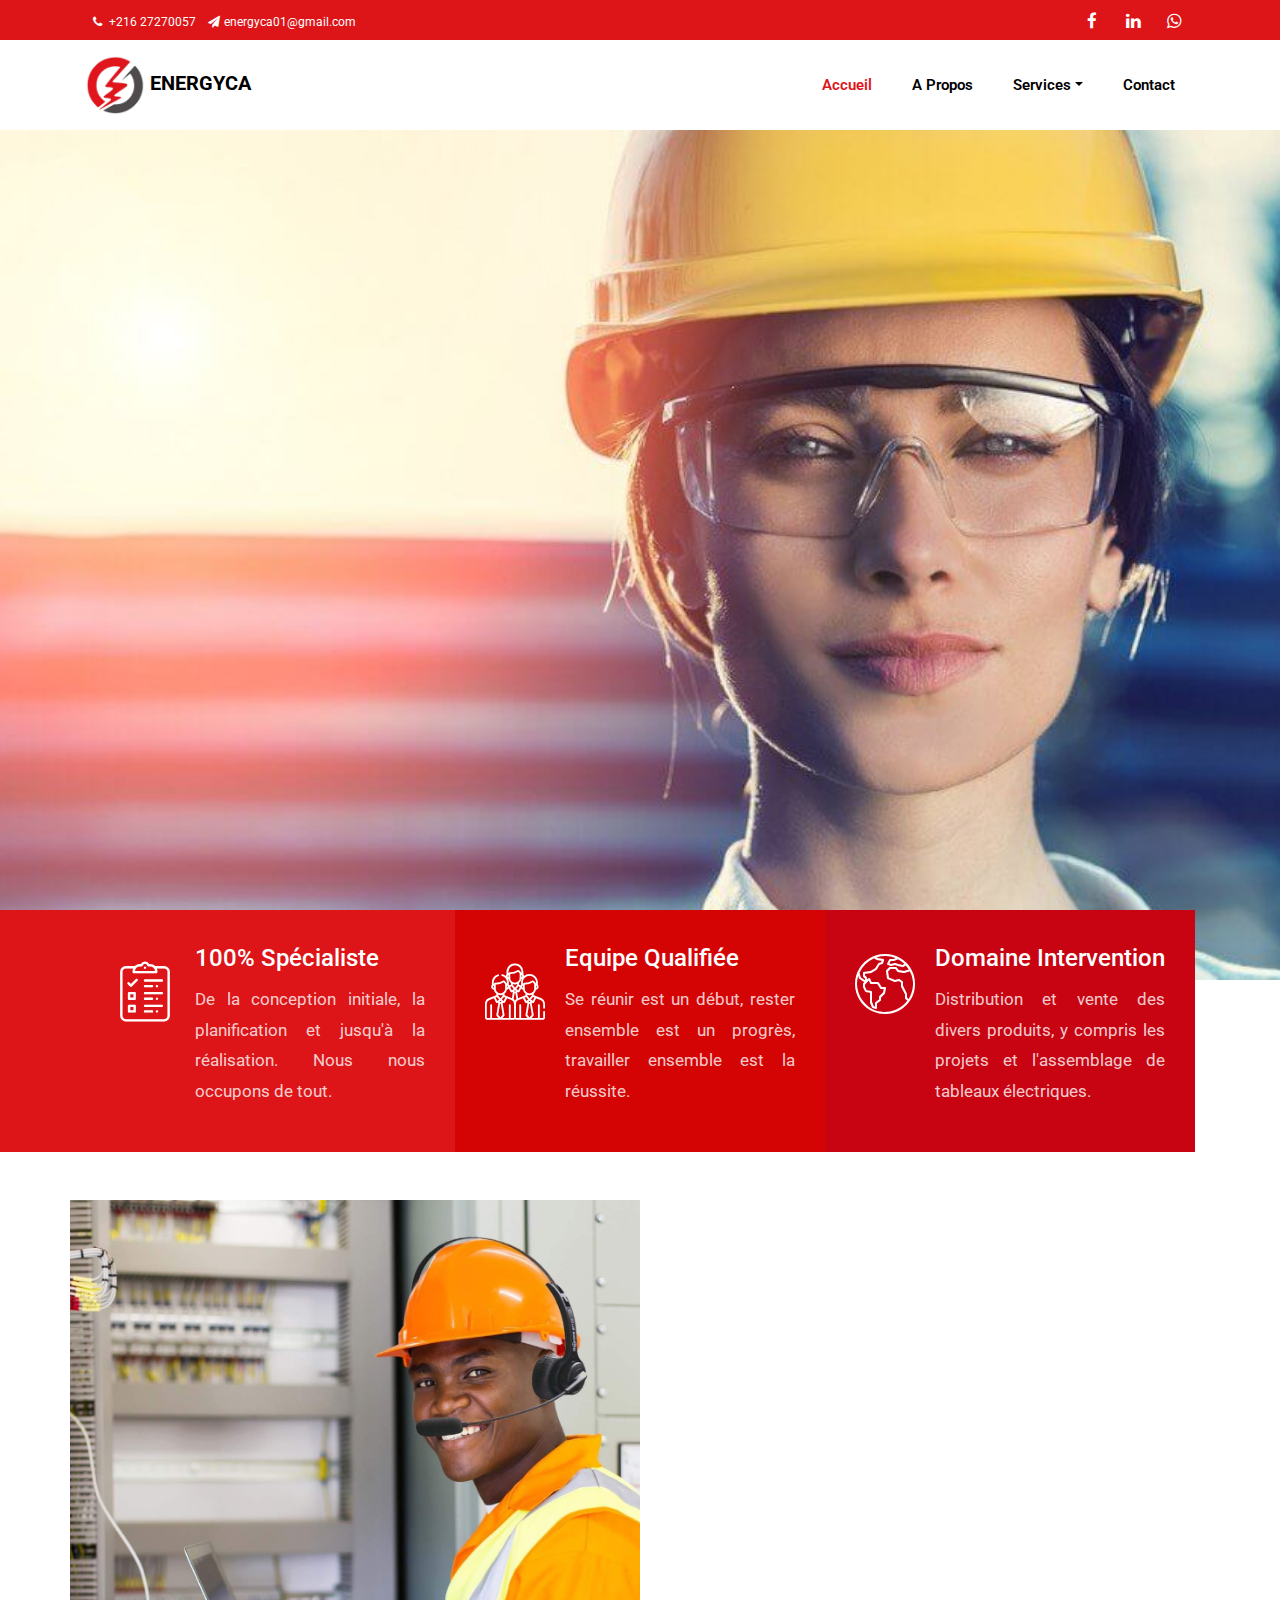
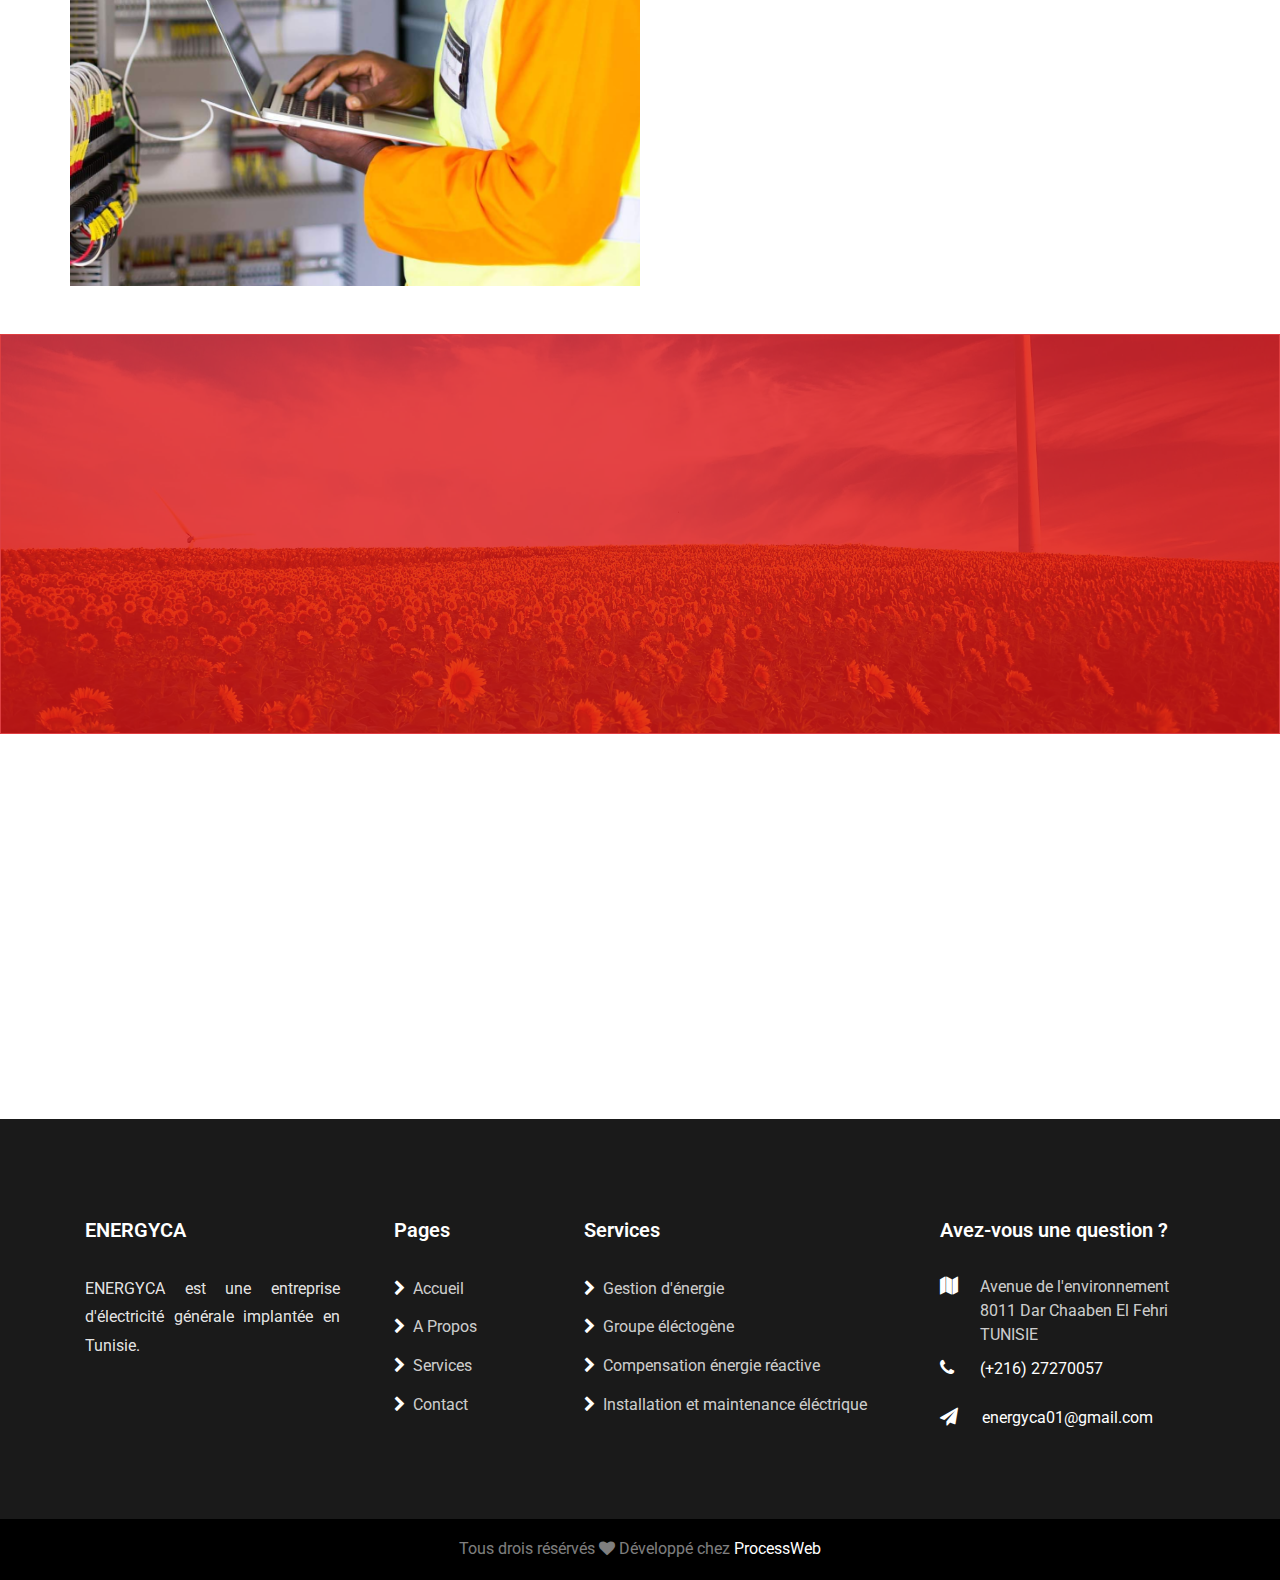
==== index.html @ c2e60fde "verssion finale 2" ====
<!DOCTYPE html>
<html lang="en">

<head>
    <title>Energyca</title>
    <meta charset="utf-8">
    <meta name="viewport" content="width=device-width, initial-scale=1, shrink-to-fit=no">

    <link href="https://fonts.googleapis.com/css?family=Roboto:300,400,500,700&display=swap" rel="stylesheet">

    <link rel="stylesheet" href="https://stackpath.bootstrapcdn.com/font-awesome/4.7.0/css/font-awesome.min.css">

    <link rel="stylesheet" href="css/animate.css">

    <link rel="stylesheet" href="css/owl.carousel.min.css">
    <link rel="stylesheet" href="css/owl.theme.default.min.css">
    <link rel="stylesheet" href="css/magnific-popup.css">
    <link rel="icon" href="images/logo-icon.ico" type="image">
    <link rel="stylesheet" href="css/flaticon.css">
    <link rel="stylesheet" href="fonts/flaticon/font2/flaticon.css">
    <link rel="stylesheet" href="css/style.css">
</head>

<body>

    <div class="wrap">
        <div class="container">
            <div class="row">
                <div class="col-md-6 d-flex align-items-center">
                    <p class="mb-0 phone pl-md-2">
                        <a href="tel:0021627270057" class="mr-2"><span class="fa fa-phone mr-1"></span> +216 27270057</a>
                        <a href="mailto:energyca01@gmail.com"><span class="fa fa-paper-plane mr-1"></span>energyca01@gmail.com</a>
                    </p>
                </div>
                <div class="col-md-6 d-flex justify-content-md-end">
                    <div class="social-media">
                        <p class="mb-0 d-flex">
                            <a href="#" class="d-flex align-items-center justify-content-center"><span class="fa fa-facebook"><i class="sr-only">Facebook</i></span></a>
                            <a href="#" class="d-flex align-items-center justify-content-center"><span class="fa fa-linkedin"><i class="sr-only">LinkedIn</i></span></a>
                            <a href="https://wa.me/0021627270057" class="d-flex align-items-center justify-content-center"><span class="fa fa-whatsapp"><i class="sr-only">WhatsApp</i></span></a>
                        </p>
                    </div>
                </div>
            </div>
        </div>
    </div>

    <nav class="navbar navbar-expand-lg ftco-navbar-light" id="ftco-navbar">
        <div class="container">
            <a class="navbar-brand" href="index.html"> <img loading="lazy" src="images/logo.png" width="60px" height="60px" alt="logo-energyca"> ENERGYCA</a>
            <button class="navbar-toggler" type="button" data-toggle="collapse" data-target="#ftco-nav" aria-controls="ftco-nav" aria-expanded="false" aria-label="Toggle navigation">
	        <span class="oi oi-menu"></span> Menu
	      </button>

            <div class="collapse navbar-collapse" id="ftco-nav">
                <ul class="navbar-nav ml-auto">
                    <li class="nav-item active"><a href="index.html" class="nav-link">Accueil </a></li>
                    <li class="nav-item"><a href="about.html" class="nav-link">A Propos</a></li>
                    <li class="nav-item dropdown">
                        <a class="nav-link dropdown-toggle" id="navbarDropdown" role="button" data-toggle="dropdown" aria-haspopup="true" aria-expanded="false">
                            Services</a>
                        <ul class="dropdown-menu" aria-labelledby="navbarDropdown">
                            <li class="dropdown-item"> <a class="nav-link" href="gestion-energie.html">  Gestion d'énergie</a></li>
                            <li class="dropdown-item"> <a class="nav-link" href="group-electro.html">  Groupe éléctogène</a></li>
                            <li class="dropdown-item"> <a class="nav-link" href="compensation-energie.html">  Compensation énergie réactive</a></li>
                            <li class="dropdown-item"> <a class="nav-link" href="installation-maintenance.html">  Installation et maintenance éléctrique</a></li>
                        </ul>
                    </li>
                    <li class="nav-item"><a href="contact.html" class="nav-link">Contact</a></li>
                </ul>
            </div>
        </div>
    </nav>
    <!-- END nav -->

    <div class="hero-wrap" style="background-image: url('images/bg_1.jpg');" data-stellar-background-ratio="0.5">
        <div class="overlay"></div>
        <div class="container">
            <div class="row no-gutters slider-text align-items-center">
                <div class="col-md-6 ftco-animate d-flex align-items-end">
                    <div class="text w-100">
                        <h1 class="mb-4 text-dark">ENERGYCA</h1>
                        <p class="mb-4">Votre entreprise d'électricité générale en TUNISIE !</p>
                        <p><a href="contact.html" class="btn btn-primary py-3 px-4">Contactez-nous</a></p>
                    </div>
                </div>
            </div>
        </div>
    </div>

    <section class="ftco-intro">
        <div class="container">
            <div class="row no-gutters">
                <div class="col-md-4 d-flex">
                    <div class="intro aside-stretch d-lg-flex w-100">
                        <div class="icon">
                            <span class="flaticon-checklist"></span>
                        </div>
                        <div class="text">
                            <h2>100% Spécialiste</h2>
                            <p class="text-justify">De la conception initiale, la planification et jusqu'à la réalisation. Nous nous occupons de tout.</p>
                        </div>
                    </div>
                </div>
                <div class="col-md-4 d-flex">
                    <div class="intro color-1 d-lg-flex w-100">
                        <div class="icon">
                            <span class="flaticon-employee"></span>
                        </div>
                        <div class="text">
                            <h2>Equipe Qualifiée</h2>
                            <p class="text-justify">Se réunir est un début, rester ensemble est un progrès, travailler ensemble est la réussite.</p>
                        </div>
                    </div>
                </div>
                <div class="col-md-4 d-flex">
                    <div class="intro color-2 d-lg-flex w-100">
                        <div class="icon">
                            <span class="flaticon-worldwide"></span>
                        </div>
                        <div class="text">
                            <h2>Domaine Intervention</h2>
                            <p class="text-justify">Distribution et vente des divers produits, y compris les projets et l'assemblage de tableaux électriques.</p>
                        </div>
                    </div>
                </div>
            </div>
        </div>
    </section>


    <section class="ftco-section ftco-no-pb ftco-no-pt mt-5 mb-5">
        <div class="container">
            <div class="row">
                <div class="col-md-6 img img-3 d-flex justify-content-center align-items-center" style="background-image: url(images/about-1.jpg);">
                </div>
                <div class="col-md-6 wrap-about px-md-5 ftco-animate py-5 bg-light">
                    <div class="heading-section">
                        <span class="subheading">Bienvenue chez ENERGYCA</span>
                        <h2 class="mb-4 text-justify">Votre spécialiste en électricité générale</h2>

                        <p class="text-justify">Créée en juin 2019 par ZIED BENALI, ENERGYCA est une entreprise d'électricité générale implantée en Tunisie.</p>
                        <p class="text-justify">Intervenant dans les départements de la Somme et de l'Oise, la société se spécialise entre autres dans la rénovation des installations électriques et dans les installations dans le domaine de la compensation de l’énergie réactive,
                            et dans l’installation de système de gestion d’énergie et groupe électrogène.</p>
                        <p class="text-justify">L'entreprise met un point d'honneur à faire preuve de polyvalence et d'expertise en toute situation. Qu'importent les besoins, les attentes et les contraintes, ENERGYCA vous apportera une réponse technique concrète et certifiée.</p>

                    </div>

                </div>
            </div>
        </div>
    </section>

    <section class="ftco-section testimony-section" id="services">
        <div class="img img-bg border" style="background-image: url(images/bg_4.jpg);"></div>
        <div class="overlay"></div>
        <div class="container">
            <div class="row justify-content-center mb-5">
                <div class="col-md-7 text-center heading-section heading-section-white ftco-animate">
                    <span class="subheading">Services</span>
                    <h2 class="mb-3">Fourniture Matériel Electrique</h2>
                </div>
            </div>
            <div class="row ftco-animate">
                <div class="col-md-12">
                    <div class="carousel-testimony owl-carousel ftco-owl">
                        <div class="item">
                            <div class="testimony-wrap py-4">
                                <div class="icon d-flex align-items-center justify-content-center"><span class="fa fa-quote-left"></div>
                  <div class="text">
                    <p class="mb-4 text-justify">Des logiciels de supervision, des composants de communication, ainsi que des équipements de mesure sont installés pour mesurer divers paramètres. Des rapport sur la performance énergétique sont offerts.</p>
                    <div class="d-flex align-items-center">
                    	<div class="user-img" style="background-image: url(images/person_1.jpg)"></div>
                    	<div class="pl-3">
		                    <a class="name" href="gestion-energie.html">Gestion d'énergie</a><br>
							<span class="position">Analyse et contrôle à distance</span>
                                </div>
                            </div>
                        </div>
                    </div>
                </div>
                <div class="item">
                    <div class="testimony-wrap py-4">
                        <div class="icon d-flex align-items-center justify-content-center"><span class="fa fa-quote-left"></div>
                  <div class="text">
                    <p class="mb-4 text-justify">Nous permettons d’améliorer grandement nos performances de production. C’est ainsi que nous offrons des groupes électrogènes performants et sûrs à prix compétitifs avec un démarrage automatique lors du besion.</p>
                    <div class="d-flex align-items-center">
                    	<div class="user-img" style="background-image: url(images/person_2.jpg)"></div>
                    	<div class="pl-3">
		                    <a class="name" href="group-electro.html">Groupe éléctogène</a><br>
                            							<span class="position">Sécurisez-vous</span>
                        </div>
                    </div>
                </div>
            </div>
        </div>
        <div class="item">
            <div class="testimony-wrap py-4">
                <div class="icon d-flex align-items-center justify-content-center"><span class="fa fa-quote-left"></div>
                  <div class="text">
                    <p class="mb-4 text-justify">ENERGYCA vous garantir une réduction de la puissance souscrite, les pertes Joule ainsi que l'amélioration de votre courbe cos (phi). Votre retour sur investissement est optimale.</p>
                    <div class="d-flex align-items-center">
                    	<div class="user-img" style="background-image: url(images/person_3.jpg)"></div>
                    	<div class="pl-3 pb-2">
		                    <a class="name" href="compensation-energie.html">Compensation énergie réactive</a><br>
		                    <span class="position">Qualité et prix sont garantie</span>
                </div>
            </div>
        </div>
        </div>
        </div>
        <div class="item">
            <div class="testimony-wrap py-4">
                <div class="icon d-flex align-items-center justify-content-center"><span class="fa fa-quote-left"></div>
                  <div class="text">
                    <p class="mb-4 text-justify">ENERGYCA réalise l'installation de votre dispositif d'éclairage intérieur et extérieur pour l'industrie et le tertiaire. Nous assurons l'installation de tous types des réseaux électriques.</p>
                    <div class="d-flex align-items-center">
                    	<div class="user-img" style="background-image: url(images/person_4.jpg)"></div>
                    	<div class="pl-3 pb-2">
		                    <a class="name" href="installation-maintenance.html">Installation et maintenance éléctrique</a><br>
		                    <span class="position">Temps réponse rapide et fiable</span>
                </div>
            </div>
        </div>
        </div>
        </div>
        </div>

        </div>
        </div>
        </div>
    </section>

    <!-- <section class="ftco-section testimony-section">
        <div class="img img-bg border" style="background-image: url(images/bg_4.jpg);"></div>
        <div class="overlay"></div>
        <div class="container">
            <div class="row justify-content-center mb-5">
                <div class="col-md-7 text-center heading-section heading-section-white ftco-animate">
                    <span class="subheading">Testimonial</span>
                    <h2 class="mb-3">Happy Clients</h2>
                </div>
            </div>
            <div class="row ftco-animate">
                <div class="col-md-12">
                    <div class="carousel-testimony owl-carousel ftco-owl">
                        <div class="item">
                            <div class="testimony-wrap py-4">
                                <div class="icon d-flex align-items-center justify-content-center"><span class="fa fa-quote-left"></div>
                  <div class="text">
                    <p class="mb-4">Far far away, behind the word mountains, far from the countries Vokalia and Consonantia, there live the blind texts.</p>
                    <div class="d-flex align-items-center">
                    	<div class="user-img" style="background-image: url(images/person_1.jpg)"></div>
                    	<div class="pl-3">
		                    <p class="name">Roger Scott</p>
		                    <span class="position">Marketing Manager</span>
                                </div>
                            </div>
                        </div>
                    </div>
                </div>
                <div class="item">
                    <div class="testimony-wrap py-4">
                        <div class="icon d-flex align-items-center justify-content-center"><span class="fa fa-quote-left"></div>
                  <div class="text">
                    <p class="mb-4">Far far away, behind the word mountains, far from the countries Vokalia and Consonantia, there live the blind texts.</p>
                    <div class="d-flex align-items-center">
                    	<div class="user-img" style="background-image: url(images/person_2.jpg)"></div>
                    	<div class="pl-3">
		                    <p class="name">Roger Scott</p>
		                    <span class="position">Marketing Manager</span>
                        </div>
                    </div>
                </div>
            </div>
        </div>
        <div class="item">
            <div class="testimony-wrap py-4">
                <div class="icon d-flex align-items-center justify-content-center"><span class="fa fa-quote-left"></div>
                  <div class="text">
                    <p class="mb-4">Far far away, behind the word mountains, far from the countries Vokalia and Consonantia, there live the blind texts.</p>
                    <div class="d-flex align-items-center">
                    	<div class="user-img" style="background-image: url(images/person_3.jpg)"></div>
                    	<div class="pl-3">
		                    <p class="name">Roger Scott</p>
		                    <span class="position">Marketing Manager</span>
                </div>
            </div>
        </div>
        </div>
        </div>
        <div class="item">
            <div class="testimony-wrap py-4">
                <div class="icon d-flex align-items-center justify-content-center"><span class="fa fa-quote-left"></div>
                  <div class="text">
                    <p class="mb-4">Far far away, behind the word mountains, far from the countries Vokalia and Consonantia, there live the blind texts.</p>
                    <div class="d-flex align-items-center">
                    	<div class="user-img" style="background-image: url(images/person_1.jpg)"></div>
                    	<div class="pl-3">
		                    <p class="name">Roger Scott</p>
		                    <span class="position">Marketing Manager</span>
                </div>
            </div>
        </div>
        </div>
        </div>
        <div class="item">
            <div class="testimony-wrap py-4">
                <div class="icon d-flex align-items-center justify-content-center"><span class="fa fa-quote-left"></div>
                  <div class="text">
                    <p class="mb-4">Far far away, behind the word mountains, far from the countries Vokalia and Consonantia, there live the blind texts.</p>
                    <div class="d-flex align-items-center">
                    	<div class="user-img" style="background-image: url(images/person_2.jpg)"></div>
                    	<div class="pl-3">
		                    <p class="name">Roger Scott</p>
		                    <span class="position">Marketing Manager</span>
                </div>
            </div>
        </div>
        </div>
        </div>
        </div>
        </div>
        </div>
        </div>
    </section>


    <section class="ftco-section bg-light">
        <div class="container">
            <div class="row justify-content-center pb-5 mb-3">
                <div class="col-md-7 heading-section text-center ftco-animate">
                    <span class="subheading">Price &amp; Plans</span>
                    <h2>Affordable Packages</h2>
                </div>
            </div>
            <div class="row">
                <div class="col-md-4 ftco-animate d-flex">
                    <div class="block-7 w-100">
                        <div class="text-center">
                            <span class="price"><sup>$</sup> <span class="number">49</span> <sub>/mo</sub></span>
                            <span class="excerpt d-block">For Adults</span>
                            <ul class="pricing-text mb-5">
                                <li><span class="fa fa-check mr-2"></span>Individual Counseling</li>
                                <li><span class="fa fa-check mr-2"></span>Couples Therapy</li>
                                <li><span class="fa fa-check mr-2"></span>Family Therapy</li>
                            </ul>

                            <a href="#" class="btn btn-primary d-block px-2 py-3">Get Started</a>
                        </div>
                    </div>
                </div>
                <div class="col-md-4 ftco-animate d-flex">
                    <div class="block-7 w-100">
                        <div class="text-center">
                            <span class="price"><sup>$</sup> <span class="number">79</span> <sub>/mo</sub></span>
                            <span class="excerpt d-block">For Children</span>
                            <ul class="pricing-text mb-5">
                                <li><span class="fa fa-check mr-2"></span>Counseling for Children</li>
                                <li><span class="fa fa-check mr-2"></span>Behavioral Management</li>
                                <li><span class="fa fa-check mr-2"></span>Educational Counseling</li>
                            </ul>

                            <a href="#" class="btn btn-primary d-block px-2 py-3">Get Started</a>
                        </div>
                    </div>
                </div>
                <div class="col-md-4 ftco-animate d-flex">
                    <div class="block-7 w-100">
                        <div class="text-center">
                            <span class="price"><sup>$</sup> <span class="number">109</span> <sub>/mo</sub></span>
                            <span class="excerpt d-block">For Business</span>
                            <ul class="pricing-text mb-5">
                                <li><span class="fa fa-check mr-2"></span>Consultancy Services</li>
                                <li><span class="fa fa-check mr-2"></span>Employee Counseling</li>
                                <li><span class="fa fa-check mr-2"></span>Psychological Assessment</li>
                            </ul>

                            <a href="#" class="btn btn-primary d-block px-2 py-3">Get Started</a>
                        </div>
                    </div>
                </div>
            </div>
        </div>
    </section>

    <section class="ftco-appointment ftco-section img" style="background-image: url(images/bg_2.jpg);">
        <div class="overlay"></div>
        <div class="container">
            <div class="row">
                <div class="col-md-6 half ftco-animate">
                    <h2 class="mb-4">Send a Message &amp; Get in touch!</h2>
                    <form action="#" class="appointment">
                        <div class="row">
                            <div class="col-md-6">
                                <div class="form-group">
                                    <input type="text" class="form-control" placeholder="Your Name">
                                </div>
                            </div>
                            <div class="col-md-6">
                                <div class="form-group">
                                    <input type="text" class="form-control" placeholder="Email">
                                </div>
                            </div>
                            <div class="col-md-12">
                                <div class="form-group">
                                    <div class="form-field">
                                        <div class="select-wrap">
                                            <div class="icon"><span class="fa fa-chevron-down"></span></div>
                                            <select name="" id="" class="form-control">
	                      	<option value="">Services</option>
	                        <option value="">Relation Problem</option>
	                        <option value="">Couple Counseling</option>
	                        <option value="">Depression Treatment</option>
	                        <option value="">Family Problem</option>
	                        <option value="">Personal Problem</option>
	                        <option value="">Business Problem</option>
	                      </select>
                                        </div>
                                    </div>
                                </div>
                            </div>
                            <div class="col-md-12">
                                <div class="form-group">
                                    <textarea name="" id="" cols="30" rows="7" class="form-control" placeholder="Message"></textarea>
                                </div>
                            </div>
                            <div class="col-md-12">
                                <div class="form-group">
                                    <input type="submit" value="Send message" class="btn btn-primary py-3 px-4">
                                </div>
                            </div>
                        </div>
                    </form>
                </div>
            </div>
        </div>
    </section>

    <section class="ftco-section">
        <div class="container">
            <div class="row justify-content-center mb-5">
                <div class="col-md-7 heading-section text-center ftco-animate">
                    <span class="subheading">Blog</span>
                    <h2>Recent Blog</h2>
                </div>
            </div>
            <div class="row d-flex">
                <div class="col-md-4 d-flex ftco-animate">
                    <div class="blog-entry justify-content-end">
                        <div class="text text-center">
                            <a href="blog-single.html" class="block-20 img" style="background-image: url('images/image_1.jpg');">
                            </a>
                            <div class="meta text-center mb-2 d-flex align-items-center justify-content-center">
                                <div>
                                    <span class="day">18</span>
                                    <span class="mos">April</span>
                                    <span class="yr">2020</span>
                                </div>
                            </div>
                            <h3 class="heading mb-3"><a href="#">Social Media Risks To Mental Health</a></h3>
                            <p>A small river named Duden flows by their place and supplies it with the necessary regelialia.</p>
                        </div>
                    </div>
                </div>
                <div class="col-md-4 d-flex ftco-animate">
                    <div class="blog-entry justify-content-end">
                        <div class="text text-center">
                            <a href="blog-single.html" class="block-20 img" style="background-image: url('images/image_2.jpg');">
                            </a>
                            <div class="meta text-center mb-2 d-flex align-items-center justify-content-center">
                                <div>
                                    <span class="day">18</span>
                                    <span class="mos">April</span>
                                    <span class="yr">2020</span>
                                </div>
                            </div>
                            <h3 class="heading mb-3"><a href="#">Social Media Risks To Mental Health</a></h3>
                            <p>A small river named Duden flows by their place and supplies it with the necessary regelialia.</p>
                        </div>
                    </div>
                </div>
                <div class="col-md-4 d-flex ftco-animate">
                    <div class="blog-entry justify-content-end">
                        <div class="text text-center">
                            <a href="blog-single.html" class="block-20 img" style="background-image: url('images/image_3.jpg');">
                            </a>
                            <div class="meta text-center mb-2 d-flex align-items-center justify-content-center">
                                <div>
                                    <span class="day">18</span>
                                    <span class="mos">April</span>
                                    <span class="yr">2020</span>
                                </div>
                            </div>
                            <h3 class="heading mb-3"><a href="#">Social Media Risks To Mental Health</a mb-3></h3>
								<p>A small river named Duden flows by their place and supplies it with the necessary regelialia.</p>              
							</div>
            </div>
          </div>
        </div>
      </div>
    </section>	 -->

    <footer class="ftco-footer">
        <div class="container">
            <div class="row mb-5">
                <div class="col-sm-12 col-md">
                    <div class="ftco-footer-widget mb-4">
                        <h2 class="ftco-heading-2 logo"><a href="#">ENERGYCA</a></h2>
                        <p class="text-justify">ENERGYCA est une entreprise d'électricité générale implantée en Tunisie.</p>
                        <ul class="ftco-footer-social list-unstyled mt-2">
                            <li class="ftco-animate"><a href="https://www.facebook.com/Energycatunisie/"><span class="fa fa-facebook"></span></a></li>
                            <li class="ftco-animate"><a href="#"><span class="fa fa-linkedin"></span></a></li>
                            <li class="ftco-animate"><a href="https://wa.me/0021627270057"><span class="fa fa-whatsapp"></span></a></li>
                        </ul>
                    </div>
                </div>
                <div class="col-sm-12 col-md-2">
                    <div class="ftco-footer-widget mb-4 ml-md-4">
                        <h2 class="ftco-heading-2">Pages</h2>
                        <ul class="list-unstyled">
                            <li><a href="#"><span class="fa fa-chevron-right mr-2"></span>Accueil </a></li>
                            <li><a href="about.html"><span class="fa fa-chevron-right mr-2"></span>A Propos</a></li>
                            <li><a href="#services"><span class="fa fa-chevron-right mr-2"></span>Services</a></li>
                            <li><a href="contact.html"><span class="fa fa-chevron-right mr-2"></span>Contact</a></li>
                        </ul>
                    </div>
                </div>
                <div class="col-sm-12 col-md-4">
                    <div class="ftco-footer-widget mb-4 ml-md-4">
                        <h2 class="ftco-heading-2">Services</h2>
                        <ul class="list-unstyled">
                            <li><a href="gestion-energie.html"><span class="fa fa-chevron-right mr-2"></span>Gestion d'énergie</a></li>
                            <li><a href="group-electro.html"><span class="fa fa-chevron-right mr-2"></span>Groupe éléctogène</a></li>
                            <li><a href="compensation-energie.html"><span class="fa fa-chevron-right mr-2"></span>Compensation énergie réactive</a></li>
                            <li><a href="installation-maintenance.html"><span class="fa fa-chevron-right mr-2"></span>Installation et maintenance éléctrique</a></li>
                        </ul>
                    </div>
                </div>

                <div class="col-sm-12 col-md">
                    <div class="ftco-footer-widget mb-4">
                        <h2 class="ftco-heading-2">Avez-vous une question ?</h2>
                        <div class="block-23 mb-3">
                            <ul>
                                <li><span class="icon fa fa-map marker"></span><span class="text">Avenue de l'environnement 8011 Dar Chaaben El Fehri TUNISIE</span></li>
                                <li><a href="tel:+21627270057"><span class="icon fa fa-phone"></span><span class="text">(+216) 27270057</span></a></li>
                                <li><a href="mailto:energyca01@gmail.com"><span class="icon fa fa-paper-plane pr-4"></span><span class="text">	energyca01@gmail.com</span></a></li>
                            </ul>
                        </div>
                    </div>
                </div>
            </div>
        </div>
        <div class="container-fluid px-0 py-3 bg-black">
            <div class="container">
                <div class="row">
                    <div class="col-md-12">

                        <p class="mb-0 text-center" style="color: rgba(255,255,255,.5);">

                            Tous drois résérvés <i class="fa fa-heart color-danger" aria-hidden="true"></i> Développé chez <a href="" target="_blank">ProcessWeb</a>

                        </p>
                    </div>
                </div>
            </div>
        </div>
    </footer>



    <!-- loader -->
    <div id="ftco-loader" class="show fullscreen"><svg class="circular" width="48px" height="48px"><circle class="path-bg" cx="24" cy="24" r="22" fill="none" stroke-width="4" stroke="#eeeeee"/><circle class="path" cx="24" cy="24" r="22" fill="none" stroke-width="4" stroke-miterlimit="10" stroke="#F96D00"/></svg></div>


    <script src="js/jquery.min.js"></script>
    <script src="js/jquery-migrate-3.0.1.min.js"></script>
    <script src="js/popper.min.js"></script>
    <script src="js/bootstrap.min.js"></script>
    <script src="js/jquery.easing.1.3.js"></script>
    <script src="js/jquery.waypoints.min.js"></script>
    <script src="js/jquery.stellar.min.js"></script>
    <script src="js/owl.carousel.min.js"></script>
    <script src="js/jquery.magnific-popup.min.js"></script>
    <script src="js/jquery.animateNumber.min.js"></script>
    <script src="js/scrollax.min.js"></script>

    <script src="js/main.js"></script>

</body>

</html>
---- css/flaticon.css ----
/*
  	Flaticon icon font: Flaticon
  	Creation date: 04/01/2019 13:45
  	*/
	
	@font-face {
	    font-family: "Flaticon";
	    src: url("../fonts/flaticon/font/Flaticon.eot");
	    src: url("../fonts/flaticon/font/Flaticon.eot?#iefix") format("embedded-opentype"), url("../fonts/flaticon/font/Flaticon.woff") format("woff"), url("../fonts/flaticon/font/Flaticon.ttf") format("truetype"), url("../fonts/flaticon/font/Flaticon.svg#Flaticon") format("svg");
	    font-weight: normal;
	    font-style: normal;
	}
	
	@media screen and (-webkit-min-device-pixel-ratio:0) {
	    @font-face {
	        font-family: "Flaticon";
	        src: url("../fonts/flaticon/font/Flaticon.svg#Flaticon") format("svg");
	    }
	}
	
	[class^="flaticon-"]:before,
	[class*=" flaticon-"]:before,
	[class^="flaticon-"]:after,
	[class*=" flaticon-"]:after {
	    font-family: Flaticon;
	    font-style: normal;
	    font-weight: normal;
	    font-variant: normal;
	    text-transform: none;
	    line-height: 1;
	    /* Better Font Rendering =========== */
	    -webkit-font-smoothing: antialiased;
	    -moz-osx-font-smoothing: grayscale;
	}
	
	.flaticon-calendar:before {
	    content: "\f100";
	}
	
	.flaticon-qa:before {
	    content: "\f101";
	}
	
	.flaticon-survey:before {
	    content: "\f102";
	}
	
	.flaticon-checklist:before {
	    content: "\f103";
	}
	
	.flaticon-umbrella:before {
	    content: "\f104";
	}
	
	.flaticon-employee:before {
	    content: "\f105";
	}
---- fonts/flaticon/font2/flaticon.css ----
@font-face {
    font-family: "flaticon";
    src: url("./flaticon.ttf?8af5daeaf8f6503284b2efebb84f1bb7") format("truetype"),
url("./flaticon.woff?8af5daeaf8f6503284b2efebb84f1bb7") format("woff"),
url("./flaticon.woff2?8af5daeaf8f6503284b2efebb84f1bb7") format("woff2"),
url("./flaticon.eot?8af5daeaf8f6503284b2efebb84f1bb7#iefix") format("embedded-opentype"),
url("./flaticon.svg?8af5daeaf8f6503284b2efebb84f1bb7#flaticon") format("svg");
}

i[class^="flaticon-"]:before, i[class*=" flaticon-"]:before {
    font-family: flaticon !important;
    font-style: normal;
    font-weight: normal !important;
    font-variant: normal;
    text-transform: none;
    line-height: 1;
    -webkit-font-smoothing: antialiased;
    -moz-osx-font-smoothing: grayscale;
}

.flaticon-worldwide:before {
    content: "\f101";
}
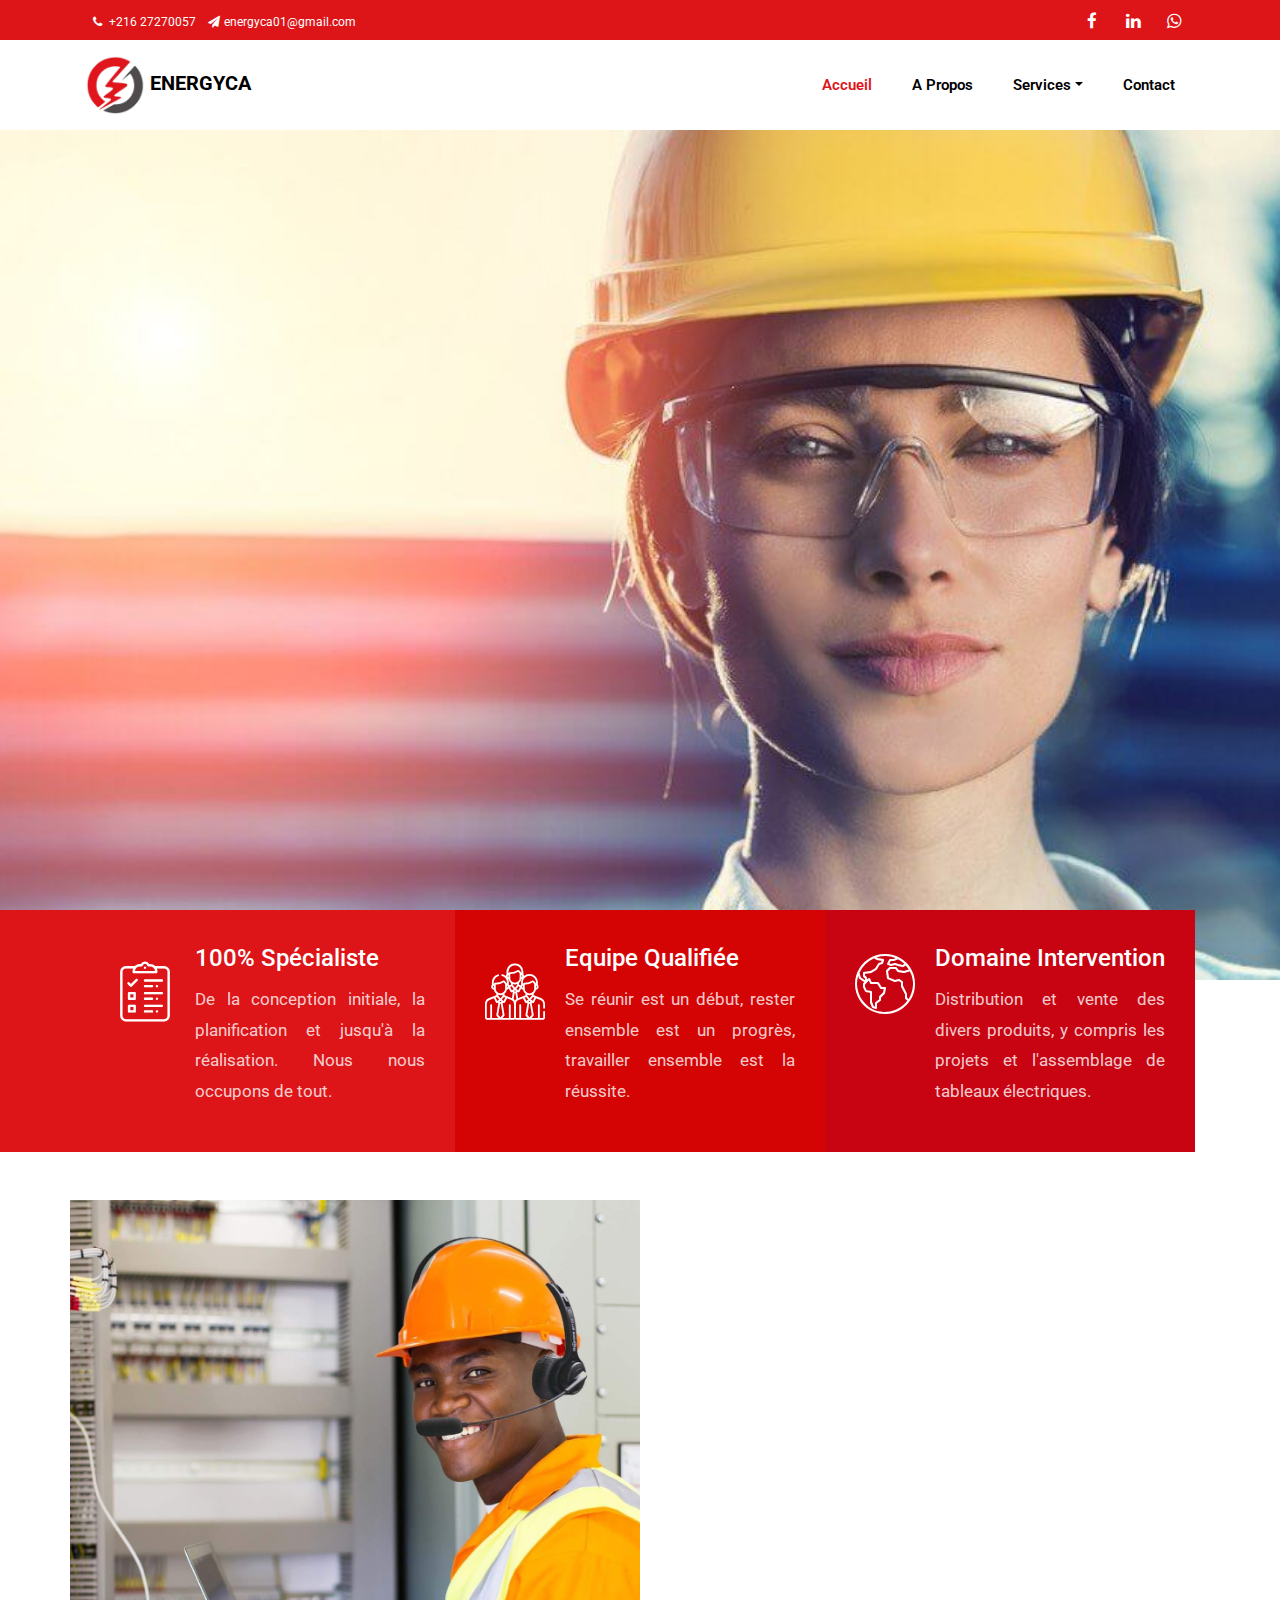
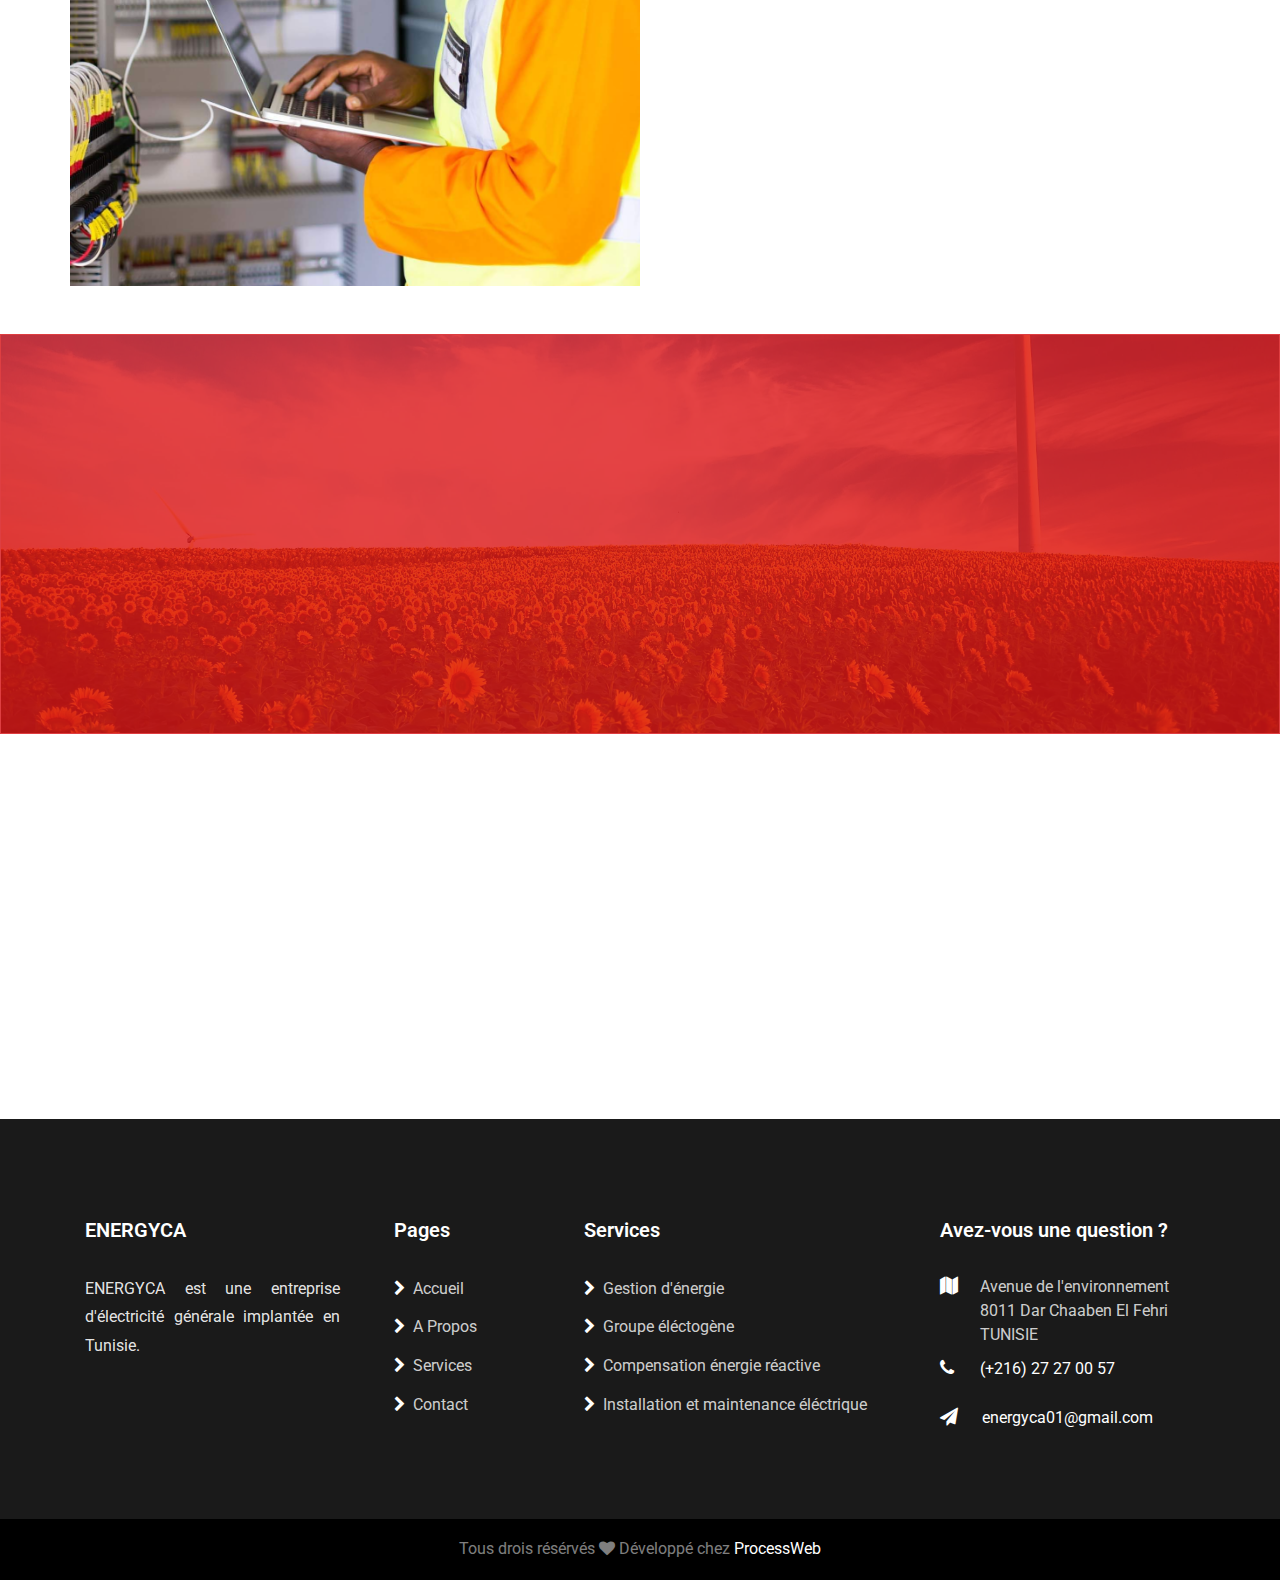
==== commit d54c8652: "vfc" ====
--- a/index.html
+++ b/index.html
@@ -28,16 +28,26 @@
             <div class="row">
                 <div class="col-md-6 d-flex align-items-center">
                     <p class="mb-0 phone pl-md-2">
-                        <a href="tel:0021627270057" class="mr-2"><span class="fa fa-phone mr-1"></span> +216 27270057</a>
-                        <a href="mailto:energyca01@gmail.com"><span class="fa fa-paper-plane mr-1"></span>energyca01@gmail.com</a>
+                        <a href="tel:0021627270057" class="mr-2"><span class="fa fa-phone mr-1"></span> +216
+                            27270057</a>
+                        <a href="mailto:energyca01@gmail.com"><span
+                                class="fa fa-paper-plane mr-1"></span>energyca01@gmail.com</a>
                     </p>
                 </div>
                 <div class="col-md-6 d-flex justify-content-md-end">
                     <div class="social-media">
                         <p class="mb-0 d-flex">
-                            <a href="#" class="d-flex align-items-center justify-content-center"><span class="fa fa-facebook"><i class="sr-only">Facebook</i></span></a>
-                            <a href="#" class="d-flex align-items-center justify-content-center"><span class="fa fa-linkedin"><i class="sr-only">LinkedIn</i></span></a>
-                            <a href="https://wa.me/0021627270057" class="d-flex align-items-center justify-content-center"><span class="fa fa-whatsapp"><i class="sr-only">WhatsApp</i></span></a>
+                            <a target="_blank" rel="noreferrer noopener" href="https://www.facebook.com/Energycatunisie/"
+                                class="d-flex align-items-center justify-content-center"><span class="fa fa-facebook"><i
+                                        class="sr-only">Facebook</i></span></a>
+
+                            <a target="_blank" rel="noreferrer noopener" href="https://www.linkedin.com/in/zied-benali-131a2469/"
+                                class="d-flex align-items-center justify-content-center"><span class="fa fa-linkedin"><i
+                                        class="sr-only">LinkedIn</i></span></a>
+
+                            <a target="_blank" rel="noreferrer noopener" href="https://wa.me/0021627270057"
+                                class="d-flex align-items-center justify-content-center"><span class="fa fa-whatsapp"><i
+                                        class="sr-only">WhatsApp</i></span></a>
                         </p>
                     </div>
                 </div>
@@ -47,26 +57,33 @@
 
     <nav class="navbar navbar-expand-lg ftco-navbar-light" id="ftco-navbar">
         <div class="container">
-            <a class="navbar-brand" href="index.html"> <img loading="lazy" src="images/logo.png" width="60px" height="60px" alt="logo-energyca"> ENERGYCA</a>
-            <button class="navbar-toggler" type="button" data-toggle="collapse" data-target="#ftco-nav" aria-controls="ftco-nav" aria-expanded="false" aria-label="Toggle navigation">
-	        <span class="oi oi-menu"></span> Menu
-	      </button>
+            <a class="navbar-brand" href="index"> <img loading="lazy" src="images/logo.png" width="60px" height="60px"
+                    alt="logo-energyca"> ENERGYCA</a>
+            <button class="navbar-toggler" type="button" data-toggle="collapse" data-target="#ftco-nav"
+                aria-controls="ftco-nav" aria-expanded="false" aria-label="Toggle navigation">
+                <span class="oi oi-menu"></span> Menu
+            </button>
 
             <div class="collapse navbar-collapse" id="ftco-nav">
                 <ul class="navbar-nav ml-auto">
-                    <li class="nav-item active"><a href="index.html" class="nav-link">Accueil </a></li>
-                    <li class="nav-item"><a href="about.html" class="nav-link">A Propos</a></li>
+                    <li class="nav-item active"><a href="index" class="nav-link">Accueil </a></li>
+                    <li class="nav-item"><a href="about" class="nav-link">A Propos</a></li>
                     <li class="nav-item dropdown">
-                        <a class="nav-link dropdown-toggle" id="navbarDropdown" role="button" data-toggle="dropdown" aria-haspopup="true" aria-expanded="false">
+                        <a class="nav-link dropdown-toggle" id="navbarDropdown" role="button" data-toggle="dropdown"
+                            aria-haspopup="true" aria-expanded="false">
                             Services</a>
                         <ul class="dropdown-menu" aria-labelledby="navbarDropdown">
-                            <li class="dropdown-item"> <a class="nav-link" href="gestion-energie.html">  Gestion d'énergie</a></li>
-                            <li class="dropdown-item"> <a class="nav-link" href="group-electro.html">  Groupe éléctogène</a></li>
-                            <li class="dropdown-item"> <a class="nav-link" href="compensation-energie.html">  Compensation énergie réactive</a></li>
-                            <li class="dropdown-item"> <a class="nav-link" href="installation-maintenance.html">  Installation et maintenance éléctrique</a></li>
+                            <li class="dropdown-item"> <a class="nav-link" href="gestion-energie"> Gestion d'énergie</a>
+                            </li>
+                            <li class="dropdown-item"> <a class="nav-link" href="group-electro"> Groupe éléctogène</a>
+                            </li>
+                            <li class="dropdown-item"> <a class="nav-link" href="compensation-energie"> Compensation
+                                    énergie réactive</a></li>
+                            <li class="dropdown-item"> <a class="nav-link" href="installation-maintenance"> Installation
+                                    et maintenance éléctrique</a></li>
                         </ul>
                     </li>
-                    <li class="nav-item"><a href="contact.html" class="nav-link">Contact</a></li>
+                    <li class="nav-item"><a href="contact" class="nav-link">Contact</a></li>
                 </ul>
             </div>
         </div>
@@ -81,7 +98,7 @@
                     <div class="text w-100">
                         <h1 class="mb-4 text-dark">ENERGYCA</h1>
                         <p class="mb-4">Votre entreprise d'électricité générale en TUNISIE !</p>
-                        <p><a href="contact.html" class="btn btn-primary py-3 px-4">Contactez-nous</a></p>
+                        <p><a href="contact" class="btn btn-primary py-3 px-4">Contactez-nous</a></p>
                     </div>
                 </div>
             </div>
@@ -98,7 +115,8 @@
                         </div>
                         <div class="text">
                             <h2>100% Spécialiste</h2>
-                            <p class="text-justify">De la conception initiale, la planification et jusqu'à la réalisation. Nous nous occupons de tout.</p>
+                            <p class="text-justify">De la conception initiale, la planification et jusqu'à la
+                                réalisation. Nous nous occupons de tout.</p>
                         </div>
                     </div>
                 </div>
@@ -109,7 +127,8 @@
                         </div>
                         <div class="text">
                             <h2>Equipe Qualifiée</h2>
-                            <p class="text-justify">Se réunir est un début, rester ensemble est un progrès, travailler ensemble est la réussite.</p>
+                            <p class="text-justify">Se réunir est un début, rester ensemble est un progrès, travailler
+                                ensemble est la réussite.</p>
                         </div>
                     </div>
                 </div>
@@ -120,7 +139,8 @@
                         </div>
                         <div class="text">
                             <h2>Domaine Intervention</h2>
-                            <p class="text-justify">Distribution et vente des divers produits, y compris les projets et l'assemblage de tableaux électriques.</p>
+                            <p class="text-justify">Distribution et vente des divers produits, y compris les projets et
+                                l'assemblage de tableaux électriques.</p>
                         </div>
                     </div>
                 </div>
@@ -132,17 +152,23 @@
     <section class="ftco-section ftco-no-pb ftco-no-pt mt-5 mb-5">
         <div class="container">
             <div class="row">
-                <div class="col-md-6 img img-3 d-flex justify-content-center align-items-center" style="background-image: url(images/about-1.jpg);">
+                <div class="col-md-6 img img-3 d-flex justify-content-center align-items-center"
+                    style="background-image: url(images/about-1.jpg);">
                 </div>
                 <div class="col-md-6 wrap-about px-md-5 ftco-animate py-5 bg-light">
                     <div class="heading-section">
                         <span class="subheading">Bienvenue chez ENERGYCA</span>
                         <h2 class="mb-4 text-justify">Votre spécialiste en électricité générale</h2>
 
-                        <p class="text-justify">Créée en juin 2019 par ZIED BENALI, ENERGYCA est une entreprise d'électricité générale implantée en Tunisie.</p>
-                        <p class="text-justify">Intervenant dans les départements de la Somme et de l'Oise, la société se spécialise entre autres dans la rénovation des installations électriques et dans les installations dans le domaine de la compensation de l’énergie réactive,
+                        <p class="text-justify">Créée en juin 2019 par ZIED BENALI, ENERGYCA est une entreprise
+                            d'électricité générale implantée en Tunisie.</p>
+                        <p class="text-justify">Intervenant dans les départements de la Somme et de l'Oise, la société
+                            se spécialise entre autres dans la rénovation des installations électriques et dans les
+                            installations dans le domaine de la compensation de l’énergie réactive,
                             et dans l’installation de système de gestion d’énergie et groupe électrogène.</p>
-                        <p class="text-justify">L'entreprise met un point d'honneur à faire preuve de polyvalence et d'expertise en toute situation. Qu'importent les besoins, les attentes et les contraintes, ENERGYCA vous apportera une réponse technique concrète et certifiée.</p>
+                        <p class="text-justify">L'entreprise met un point d'honneur à faire preuve de polyvalence et
+                            d'expertise en toute situation. Qu'importent les besoins, les attentes et les contraintes,
+                            ENERGYCA vous apportera une réponse technique concrète et certifiée.</p>
 
                     </div>
 
@@ -166,340 +192,86 @@
                     <div class="carousel-testimony owl-carousel ftco-owl">
                         <div class="item">
                             <div class="testimony-wrap py-4">
-                                <div class="icon d-flex align-items-center justify-content-center"><span class="fa fa-quote-left"></div>
-                  <div class="text">
-                    <p class="mb-4 text-justify">Des logiciels de supervision, des composants de communication, ainsi que des équipements de mesure sont installés pour mesurer divers paramètres. Des rapport sur la performance énergétique sont offerts.</p>
-                    <div class="d-flex align-items-center">
-                    	<div class="user-img" style="background-image: url(images/person_1.jpg)"></div>
-                    	<div class="pl-3">
-		                    <a class="name" href="gestion-energie.html">Gestion d'énergie</a><br>
-							<span class="position">Analyse et contrôle à distance</span>
-                                </div>
-                            </div>
-                        </div>
-                    </div>
-                </div>
-                <div class="item">
-                    <div class="testimony-wrap py-4">
-                        <div class="icon d-flex align-items-center justify-content-center"><span class="fa fa-quote-left"></div>
-                  <div class="text">
-                    <p class="mb-4 text-justify">Nous permettons d’améliorer grandement nos performances de production. C’est ainsi que nous offrons des groupes électrogènes performants et sûrs à prix compétitifs avec un démarrage automatique lors du besion.</p>
-                    <div class="d-flex align-items-center">
-                    	<div class="user-img" style="background-image: url(images/person_2.jpg)"></div>
-                    	<div class="pl-3">
-		                    <a class="name" href="group-electro.html">Groupe éléctogène</a><br>
-                            							<span class="position">Sécurisez-vous</span>
-                        </div>
-                    </div>
-                </div>
-            </div>
-        </div>
-        <div class="item">
-            <div class="testimony-wrap py-4">
-                <div class="icon d-flex align-items-center justify-content-center"><span class="fa fa-quote-left"></div>
-                  <div class="text">
-                    <p class="mb-4 text-justify">ENERGYCA vous garantir une réduction de la puissance souscrite, les pertes Joule ainsi que l'amélioration de votre courbe cos (phi). Votre retour sur investissement est optimale.</p>
-                    <div class="d-flex align-items-center">
-                    	<div class="user-img" style="background-image: url(images/person_3.jpg)"></div>
-                    	<div class="pl-3 pb-2">
-		                    <a class="name" href="compensation-energie.html">Compensation énergie réactive</a><br>
-		                    <span class="position">Qualité et prix sont garantie</span>
-                </div>
-            </div>
-        </div>
-        </div>
-        </div>
-        <div class="item">
-            <div class="testimony-wrap py-4">
-                <div class="icon d-flex align-items-center justify-content-center"><span class="fa fa-quote-left"></div>
-                  <div class="text">
-                    <p class="mb-4 text-justify">ENERGYCA réalise l'installation de votre dispositif d'éclairage intérieur et extérieur pour l'industrie et le tertiaire. Nous assurons l'installation de tous types des réseaux électriques.</p>
-                    <div class="d-flex align-items-center">
-                    	<div class="user-img" style="background-image: url(images/person_4.jpg)"></div>
-                    	<div class="pl-3 pb-2">
-		                    <a class="name" href="installation-maintenance.html">Installation et maintenance éléctrique</a><br>
-		                    <span class="position">Temps réponse rapide et fiable</span>
-                </div>
-            </div>
-        </div>
-        </div>
-        </div>
-        </div>
-
-        </div>
-        </div>
-        </div>
-    </section>
-
-    <!-- <section class="ftco-section testimony-section">
-        <div class="img img-bg border" style="background-image: url(images/bg_4.jpg);"></div>
-        <div class="overlay"></div>
-        <div class="container">
-            <div class="row justify-content-center mb-5">
-                <div class="col-md-7 text-center heading-section heading-section-white ftco-animate">
-                    <span class="subheading">Testimonial</span>
-                    <h2 class="mb-3">Happy Clients</h2>
-                </div>
-            </div>
-            <div class="row ftco-animate">
-                <div class="col-md-12">
-                    <div class="carousel-testimony owl-carousel ftco-owl">
-                        <div class="item">
-                            <div class="testimony-wrap py-4">
-                                <div class="icon d-flex align-items-center justify-content-center"><span class="fa fa-quote-left"></div>
-                  <div class="text">
-                    <p class="mb-4">Far far away, behind the word mountains, far from the countries Vokalia and Consonantia, there live the blind texts.</p>
-                    <div class="d-flex align-items-center">
-                    	<div class="user-img" style="background-image: url(images/person_1.jpg)"></div>
-                    	<div class="pl-3">
-		                    <p class="name">Roger Scott</p>
-		                    <span class="position">Marketing Manager</span>
-                                </div>
-                            </div>
-                        </div>
-                    </div>
-                </div>
-                <div class="item">
-                    <div class="testimony-wrap py-4">
-                        <div class="icon d-flex align-items-center justify-content-center"><span class="fa fa-quote-left"></div>
-                  <div class="text">
-                    <p class="mb-4">Far far away, behind the word mountains, far from the countries Vokalia and Consonantia, there live the blind texts.</p>
-                    <div class="d-flex align-items-center">
-                    	<div class="user-img" style="background-image: url(images/person_2.jpg)"></div>
-                    	<div class="pl-3">
-		                    <p class="name">Roger Scott</p>
-		                    <span class="position">Marketing Manager</span>
-                        </div>
-                    </div>
-                </div>
-            </div>
-        </div>
-        <div class="item">
-            <div class="testimony-wrap py-4">
-                <div class="icon d-flex align-items-center justify-content-center"><span class="fa fa-quote-left"></div>
-                  <div class="text">
-                    <p class="mb-4">Far far away, behind the word mountains, far from the countries Vokalia and Consonantia, there live the blind texts.</p>
-                    <div class="d-flex align-items-center">
-                    	<div class="user-img" style="background-image: url(images/person_3.jpg)"></div>
-                    	<div class="pl-3">
-		                    <p class="name">Roger Scott</p>
-		                    <span class="position">Marketing Manager</span>
-                </div>
-            </div>
-        </div>
-        </div>
-        </div>
-        <div class="item">
-            <div class="testimony-wrap py-4">
-                <div class="icon d-flex align-items-center justify-content-center"><span class="fa fa-quote-left"></div>
-                  <div class="text">
-                    <p class="mb-4">Far far away, behind the word mountains, far from the countries Vokalia and Consonantia, there live the blind texts.</p>
-                    <div class="d-flex align-items-center">
-                    	<div class="user-img" style="background-image: url(images/person_1.jpg)"></div>
-                    	<div class="pl-3">
-		                    <p class="name">Roger Scott</p>
-		                    <span class="position">Marketing Manager</span>
-                </div>
-            </div>
-        </div>
-        </div>
-        </div>
-        <div class="item">
-            <div class="testimony-wrap py-4">
-                <div class="icon d-flex align-items-center justify-content-center"><span class="fa fa-quote-left"></div>
-                  <div class="text">
-                    <p class="mb-4">Far far away, behind the word mountains, far from the countries Vokalia and Consonantia, there live the blind texts.</p>
-                    <div class="d-flex align-items-center">
-                    	<div class="user-img" style="background-image: url(images/person_2.jpg)"></div>
-                    	<div class="pl-3">
-		                    <p class="name">Roger Scott</p>
-		                    <span class="position">Marketing Manager</span>
-                </div>
-            </div>
-        </div>
-        </div>
-        </div>
-        </div>
-        </div>
-        </div>
-        </div>
-    </section>
-
-
-    <section class="ftco-section bg-light">
-        <div class="container">
-            <div class="row justify-content-center pb-5 mb-3">
-                <div class="col-md-7 heading-section text-center ftco-animate">
-                    <span class="subheading">Price &amp; Plans</span>
-                    <h2>Affordable Packages</h2>
-                </div>
-            </div>
-            <div class="row">
-                <div class="col-md-4 ftco-animate d-flex">
-                    <div class="block-7 w-100">
-                        <div class="text-center">
-                            <span class="price"><sup>$</sup> <span class="number">49</span> <sub>/mo</sub></span>
-                            <span class="excerpt d-block">For Adults</span>
-                            <ul class="pricing-text mb-5">
-                                <li><span class="fa fa-check mr-2"></span>Individual Counseling</li>
-                                <li><span class="fa fa-check mr-2"></span>Couples Therapy</li>
-                                <li><span class="fa fa-check mr-2"></span>Family Therapy</li>
-                            </ul>
-
-                            <a href="#" class="btn btn-primary d-block px-2 py-3">Get Started</a>
-                        </div>
-                    </div>
-                </div>
-                <div class="col-md-4 ftco-animate d-flex">
-                    <div class="block-7 w-100">
-                        <div class="text-center">
-                            <span class="price"><sup>$</sup> <span class="number">79</span> <sub>/mo</sub></span>
-                            <span class="excerpt d-block">For Children</span>
-                            <ul class="pricing-text mb-5">
-                                <li><span class="fa fa-check mr-2"></span>Counseling for Children</li>
-                                <li><span class="fa fa-check mr-2"></span>Behavioral Management</li>
-                                <li><span class="fa fa-check mr-2"></span>Educational Counseling</li>
-                            </ul>
-
-                            <a href="#" class="btn btn-primary d-block px-2 py-3">Get Started</a>
-                        </div>
-                    </div>
-                </div>
-                <div class="col-md-4 ftco-animate d-flex">
-                    <div class="block-7 w-100">
-                        <div class="text-center">
-                            <span class="price"><sup>$</sup> <span class="number">109</span> <sub>/mo</sub></span>
-                            <span class="excerpt d-block">For Business</span>
-                            <ul class="pricing-text mb-5">
-                                <li><span class="fa fa-check mr-2"></span>Consultancy Services</li>
-                                <li><span class="fa fa-check mr-2"></span>Employee Counseling</li>
-                                <li><span class="fa fa-check mr-2"></span>Psychological Assessment</li>
-                            </ul>
-
-                            <a href="#" class="btn btn-primary d-block px-2 py-3">Get Started</a>
-                        </div>
-                    </div>
-                </div>
-            </div>
-        </div>
-    </section>
-
-    <section class="ftco-appointment ftco-section img" style="background-image: url(images/bg_2.jpg);">
-        <div class="overlay"></div>
-        <div class="container">
-            <div class="row">
-                <div class="col-md-6 half ftco-animate">
-                    <h2 class="mb-4">Send a Message &amp; Get in touch!</h2>
-                    <form action="#" class="appointment">
-                        <div class="row">
-                            <div class="col-md-6">
-                                <div class="form-group">
-                                    <input type="text" class="form-control" placeholder="Your Name">
-                                </div>
-                            </div>
-                            <div class="col-md-6">
-                                <div class="form-group">
-                                    <input type="text" class="form-control" placeholder="Email">
-                                </div>
-                            </div>
-                            <div class="col-md-12">
-                                <div class="form-group">
-                                    <div class="form-field">
-                                        <div class="select-wrap">
-                                            <div class="icon"><span class="fa fa-chevron-down"></span></div>
-                                            <select name="" id="" class="form-control">
-	                      	<option value="">Services</option>
-	                        <option value="">Relation Problem</option>
-	                        <option value="">Couple Counseling</option>
-	                        <option value="">Depression Treatment</option>
-	                        <option value="">Family Problem</option>
-	                        <option value="">Personal Problem</option>
-	                        <option value="">Business Problem</option>
-	                      </select>
+                                <div class="icon d-flex align-items-center justify-content-center"><span
+                                        class="fa fa-quote-left"></div>
+                                <div class="text">
+                                    <p class="mb-4 text-justify">Des logiciels de supervision, des composants de
+                                        communication, ainsi que des équipements de mesure sont installés pour mesurer
+                                        divers paramètres. Des rapport sur la performance énergétique sont offerts.</p>
+                                    <div class="d-flex align-items-center">
+                                        <div class="user-img" style="background-image: url(images/person_1.jpg)"></div>
+                                        <div class="pl-3">
+                                            <a class="name" href="gestion-energie">Gestion d'énergie</a><br>
+                                            <span class="position">Analyse et contrôle à distance</span>
                                         </div>
                                     </div>
                                 </div>
                             </div>
-                            <div class="col-md-12">
-                                <div class="form-group">
-                                    <textarea name="" id="" cols="30" rows="7" class="form-control" placeholder="Message"></textarea>
+                        </div>
+                        <div class="item">
+                            <div class="testimony-wrap py-4">
+                                <div class="icon d-flex align-items-center justify-content-center"><span
+                                        class="fa fa-quote-left"></div>
+                                <div class="text">
+                                    <p class="mb-4 text-justify">Nous permettons d’améliorer grandement nos performances
+                                        de production. C’est ainsi que nous offrons des groupes électrogènes performants
+                                        et sûrs à prix compétitifs avec un démarrage automatique lors du besion.</p>
+                                    <div class="d-flex align-items-center">
+                                        <div class="user-img" style="background-image: url(images/person_2.jpg)"></div>
+                                        <div class="pl-3">
+                                            <a class="name" href="group-electro">Groupe éléctogène</a><br>
+                                            <span class="position">Sécurisez-vous</span>
+                                        </div>
+                                    </div>
                                 </div>
                             </div>
-                            <div class="col-md-12">
-                                <div class="form-group">
-                                    <input type="submit" value="Send message" class="btn btn-primary py-3 px-4">
+                        </div>
+                        <div class="item">
+                            <div class="testimony-wrap py-4">
+                                <div class="icon d-flex align-items-center justify-content-center"><span
+                                        class="fa fa-quote-left"></div>
+                                <div class="text">
+                                    <p class="text-justify">ENERGYCA vous garantir une réduction de la puissance
+                                        souscrite, les pertes Joule ainsi que l'amélioration de votre courbe cos (phi).
+                                        Votre retour sur investissement est optimale.</p>
+                                    <div class="d-flex align-items-center pt-3 pb-0">
+                                        <div class="user-img pr-5" style="background-image: url(images/person_3.jpg)">
+                                        </div>
+                                        <div class="pl-3">
+                                            <a class="name" href="compensation-energie">Compensation énergie
+                                                réactive</a><br>
+                                            <span class="position">Qualité et prix sont garantie</span>
+                                        </div>
+                                    </div>
                                 </div>
                             </div>
                         </div>
-                    </form>
-                </div>
-            </div>
-        </div>
-    </section>
-
-    <section class="ftco-section">
-        <div class="container">
-            <div class="row justify-content-center mb-5">
-                <div class="col-md-7 heading-section text-center ftco-animate">
-                    <span class="subheading">Blog</span>
-                    <h2>Recent Blog</h2>
-                </div>
-            </div>
-            <div class="row d-flex">
-                <div class="col-md-4 d-flex ftco-animate">
-                    <div class="blog-entry justify-content-end">
-                        <div class="text text-center">
-                            <a href="blog-single.html" class="block-20 img" style="background-image: url('images/image_1.jpg');">
-                            </a>
-                            <div class="meta text-center mb-2 d-flex align-items-center justify-content-center">
-                                <div>
-                                    <span class="day">18</span>
-                                    <span class="mos">April</span>
-                                    <span class="yr">2020</span>
+                        <div class="item">
+                            <div class="testimony-wrap py-4">
+                                <div class="icon d-flex align-items-center justify-content-center"><span
+                                        class="fa fa-quote-left"></div>
+                                <div class="text">
+                                    <p class="mb-4 text-justify">ENERGYCA réalise l'installation de votre dispositif
+                                        d'éclairage intérieur et extérieur pour l'industrie et le tertiaire. Nous
+                                        assurons l'installation de tous types des réseaux électriques.</p>
+                                    <div class="d-flex align-items-center pt-2">
+                                        <div class="user-img"
+                                            style="background-image: url(images/person_4.jpg); padding-right: 65px !important;"></div>
+                                        <div class="pl-3">
+                                            <a class="name" href="installation-maintenance">Installation et maintenance
+                                                éléctrique</a><br>
+                                            <span class="position">Temps réponse rapide et fiable</span>
+                                        </div>
+                                    </div>
                                 </div>
                             </div>
-                            <h3 class="heading mb-3"><a href="#">Social Media Risks To Mental Health</a></h3>
-                            <p>A small river named Duden flows by their place and supplies it with the necessary regelialia.</p>
-                        </div>
-                    </div>
-                </div>
-                <div class="col-md-4 d-flex ftco-animate">
-                    <div class="blog-entry justify-content-end">
-                        <div class="text text-center">
-                            <a href="blog-single.html" class="block-20 img" style="background-image: url('images/image_2.jpg');">
-                            </a>
-                            <div class="meta text-center mb-2 d-flex align-items-center justify-content-center">
-                                <div>
-                                    <span class="day">18</span>
-                                    <span class="mos">April</span>
-                                    <span class="yr">2020</span>
-                                </div>
-                            </div>
-                            <h3 class="heading mb-3"><a href="#">Social Media Risks To Mental Health</a></h3>
-                            <p>A small river named Duden flows by their place and supplies it with the necessary regelialia.</p>
-                        </div>
-                    </div>
-                </div>
-                <div class="col-md-4 d-flex ftco-animate">
-                    <div class="blog-entry justify-content-end">
-                        <div class="text text-center">
-                            <a href="blog-single.html" class="block-20 img" style="background-image: url('images/image_3.jpg');">
-                            </a>
-                            <div class="meta text-center mb-2 d-flex align-items-center justify-content-center">
-                                <div>
-                                    <span class="day">18</span>
-                                    <span class="mos">April</span>
-                                    <span class="yr">2020</span>
-                                </div>
-                            </div>
-                            <h3 class="heading mb-3"><a href="#">Social Media Risks To Mental Health</a mb-3></h3>
-								<p>A small river named Duden flows by their place and supplies it with the necessary regelialia.</p>              
-							</div>
-            </div>
-          </div>
-        </div>
-      </div>
-    </section>	 -->
+                        </div>
+                    </div>
+
+                </div>
+            </div>
+        </div>
+    </section>
 
     <footer class="ftco-footer">
         <div class="container">
@@ -507,11 +279,14 @@
                 <div class="col-sm-12 col-md">
                     <div class="ftco-footer-widget mb-4">
                         <h2 class="ftco-heading-2 logo"><a href="#">ENERGYCA</a></h2>
-                        <p class="text-justify">ENERGYCA est une entreprise d'électricité générale implantée en Tunisie.</p>
+                        <p class="text-justify">ENERGYCA est une entreprise d'électricité générale implantée en Tunisie.
+                        </p>
                         <ul class="ftco-footer-social list-unstyled mt-2">
-                            <li class="ftco-animate"><a href="https://www.facebook.com/Energycatunisie/"><span class="fa fa-facebook"></span></a></li>
-                            <li class="ftco-animate"><a href="#"><span class="fa fa-linkedin"></span></a></li>
-                            <li class="ftco-animate"><a href="https://wa.me/0021627270057"><span class="fa fa-whatsapp"></span></a></li>
+                            <li class="ftco-animate"><a target="_blank" rel="noreferrer noopener" href="https://www.facebook.com/Energycatunisie/"><span
+                                        class="fa fa-facebook"></span></a></li>
+                            <li class="ftco-animate"><a target="_blank" rel="noreferrer noopener" href="https://www.linkedin.com/in/zied-benali-131a2469/"><span class="fa fa-linkedin"></span></a></li>
+                            <li class="ftco-animate"><a target="_blank" rel="noreferrer noopener" href="https://wa.me/0021627270057"><span
+                                        class="fa fa-whatsapp"></span></a></li>
                         </ul>
                     </div>
                 </div>
@@ -520,9 +295,9 @@
                         <h2 class="ftco-heading-2">Pages</h2>
                         <ul class="list-unstyled">
                             <li><a href="#"><span class="fa fa-chevron-right mr-2"></span>Accueil </a></li>
-                            <li><a href="about.html"><span class="fa fa-chevron-right mr-2"></span>A Propos</a></li>
-                            <li><a href="#services"><span class="fa fa-chevron-right mr-2"></span>Services</a></li>
-                            <li><a href="contact.html"><span class="fa fa-chevron-right mr-2"></span>Contact</a></li>
+                            <li><a href="about"><span class="fa fa-chevron-right mr-2"></span>A Propos</a></li>
+                            <li><a href="index#services"><span class="fa fa-chevron-right mr-2"></span>Services</a></li>
+                            <li><a href="contact"><span class="fa fa-chevron-right mr-2"></span>Contact</a></li>
                         </ul>
                     </div>
                 </div>
@@ -530,10 +305,15 @@
                     <div class="ftco-footer-widget mb-4 ml-md-4">
                         <h2 class="ftco-heading-2">Services</h2>
                         <ul class="list-unstyled">
-                            <li><a href="gestion-energie.html"><span class="fa fa-chevron-right mr-2"></span>Gestion d'énergie</a></li>
-                            <li><a href="group-electro.html"><span class="fa fa-chevron-right mr-2"></span>Groupe éléctogène</a></li>
-                            <li><a href="compensation-energie.html"><span class="fa fa-chevron-right mr-2"></span>Compensation énergie réactive</a></li>
-                            <li><a href="installation-maintenance.html"><span class="fa fa-chevron-right mr-2"></span>Installation et maintenance éléctrique</a></li>
+                            <li><a href="gestion-energie"><span class="fa fa-chevron-right mr-2"></span>Gestion
+                                    d'énergie</a></li>
+                            <li><a href="group-electro"><span class="fa fa-chevron-right mr-2"></span>Groupe
+                                    éléctogène</a></li>
+                            <li><a href="compensation-energie"><span
+                                        class="fa fa-chevron-right mr-2"></span>Compensation énergie réactive</a></li>
+                            <li><a href="installation-maintenance"><span
+                                        class="fa fa-chevron-right mr-2"></span>Installation et maintenance
+                                    éléctrique</a></li>
                         </ul>
                     </div>
                 </div>
@@ -543,9 +323,13 @@
                         <h2 class="ftco-heading-2">Avez-vous une question ?</h2>
                         <div class="block-23 mb-3">
                             <ul>
-                                <li><span class="icon fa fa-map marker"></span><span class="text">Avenue de l'environnement 8011 Dar Chaaben El Fehri TUNISIE</span></li>
-                                <li><a href="tel:+21627270057"><span class="icon fa fa-phone"></span><span class="text">(+216) 27270057</span></a></li>
-                                <li><a href="mailto:energyca01@gmail.com"><span class="icon fa fa-paper-plane pr-4"></span><span class="text">	energyca01@gmail.com</span></a></li>
+                                <li><span class="icon fa fa-map marker"></span><span class="text">Avenue de
+                                        l'environnement 8011 Dar Chaaben El Fehri TUNISIE</span></li>
+                                <li><a href="tel:+21627270057"><span class="icon fa fa-phone"></span><span
+                                            class="text">(+216) 27 27 00 57</span></a></li>
+                                <li><a href="mailto:energyca01@gmail.com"><span
+                                            class="icon fa fa-paper-plane pr-4"></span><span class="text">
+                                            energyca01@gmail.com</span></a></li>
                             </ul>
                         </div>
                     </div>
@@ -559,7 +343,8 @@
 
                         <p class="mb-0 text-center" style="color: rgba(255,255,255,.5);">
 
-                            Tous drois résérvés <i class="fa fa-heart color-danger" aria-hidden="true"></i> Développé chez <a href="" target="_blank">ProcessWeb</a>
+                            Tous drois résérvés <i class="fa fa-heart color-danger" aria-hidden="true"></i> Développé
+                            chez <a target="_blank" rel="noreferrer noopener" href="https://processweb.netlify.app/" target="_blank">ProcessWeb</a>
 
                         </p>
                     </div>
@@ -571,7 +356,11 @@
 
 
     <!-- loader -->
-    <div id="ftco-loader" class="show fullscreen"><svg class="circular" width="48px" height="48px"><circle class="path-bg" cx="24" cy="24" r="22" fill="none" stroke-width="4" stroke="#eeeeee"/><circle class="path" cx="24" cy="24" r="22" fill="none" stroke-width="4" stroke-miterlimit="10" stroke="#F96D00"/></svg></div>
+    <div id="ftco-loader" class="show fullscreen"><svg class="circular" width="48px" height="48px">
+            <circle class="path-bg" cx="24" cy="24" r="22" fill="none" stroke-width="4" stroke="#eeeeee" />
+            <circle class="path" cx="24" cy="24" r="22" fill="none" stroke-width="4" stroke-miterlimit="10"
+                stroke="#DD1518" />
+        </svg></div>
 
 
     <script src="js/jquery.min.js"></script>
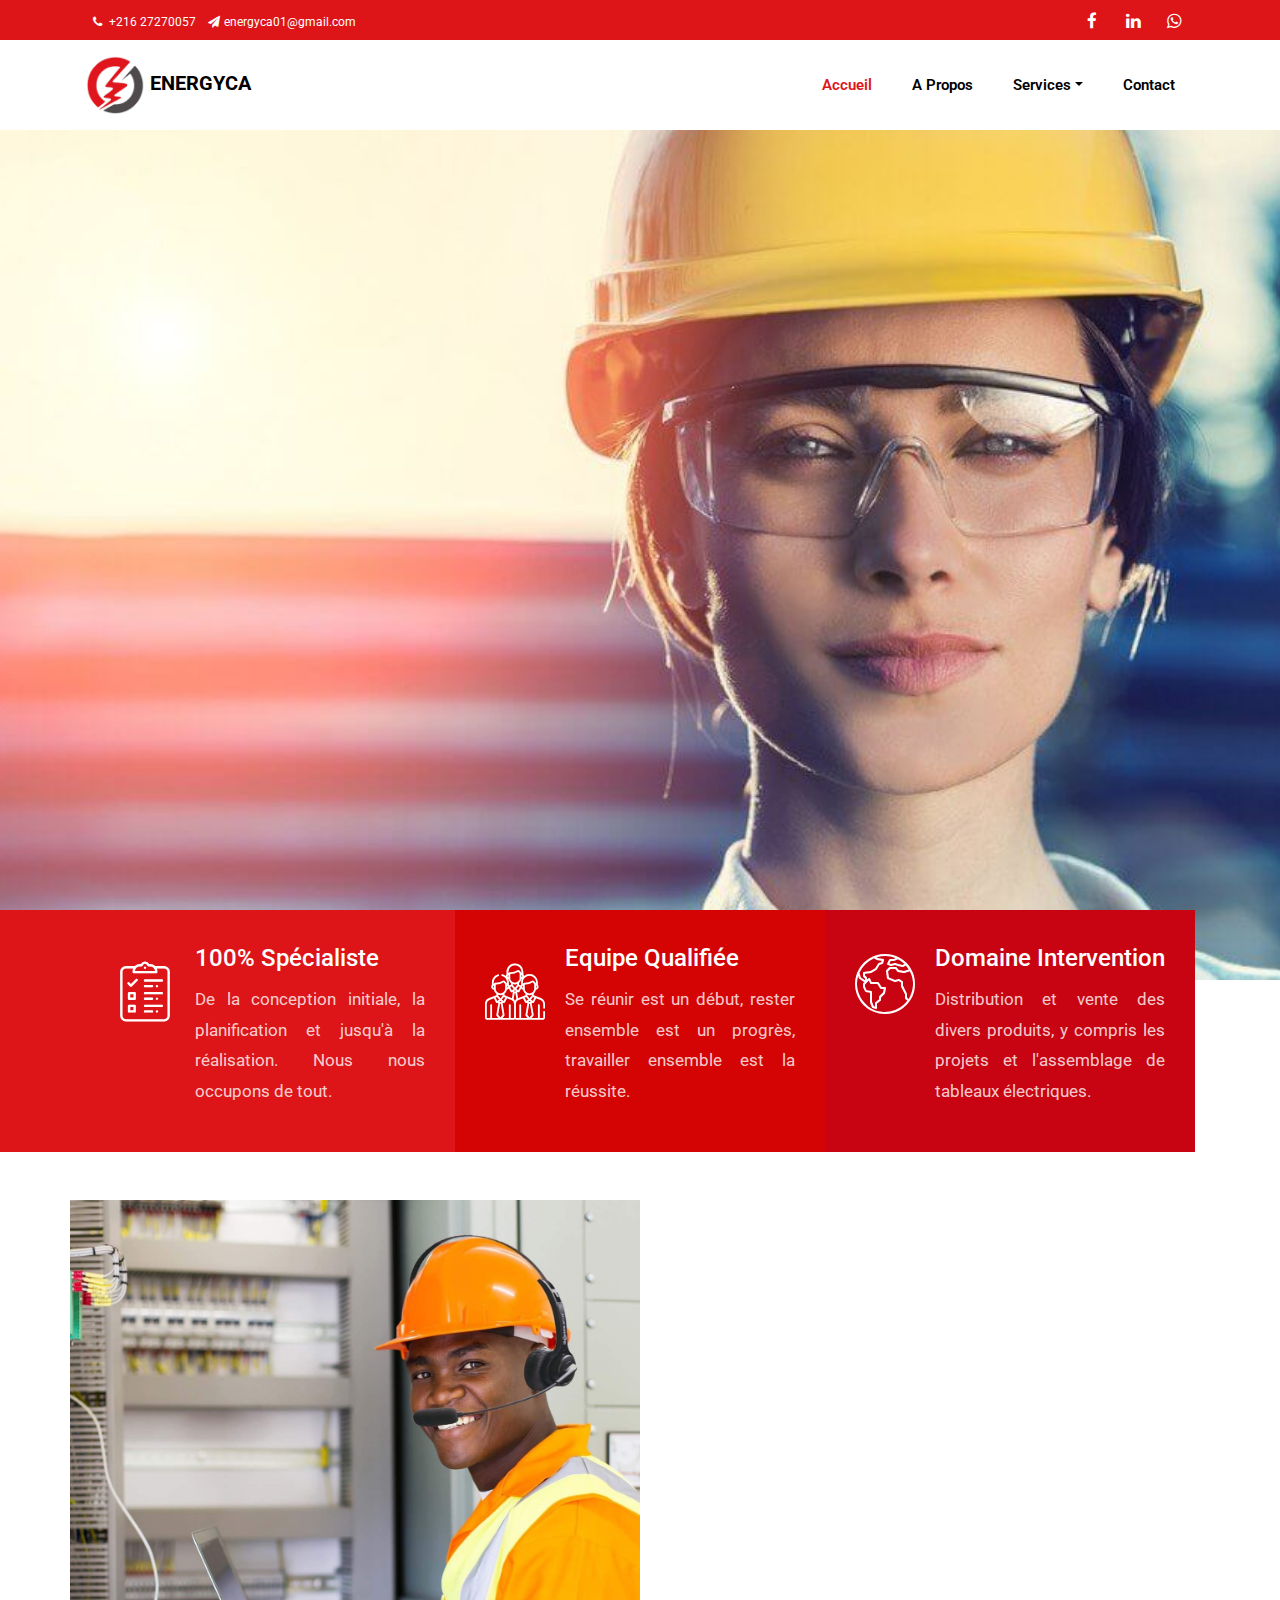
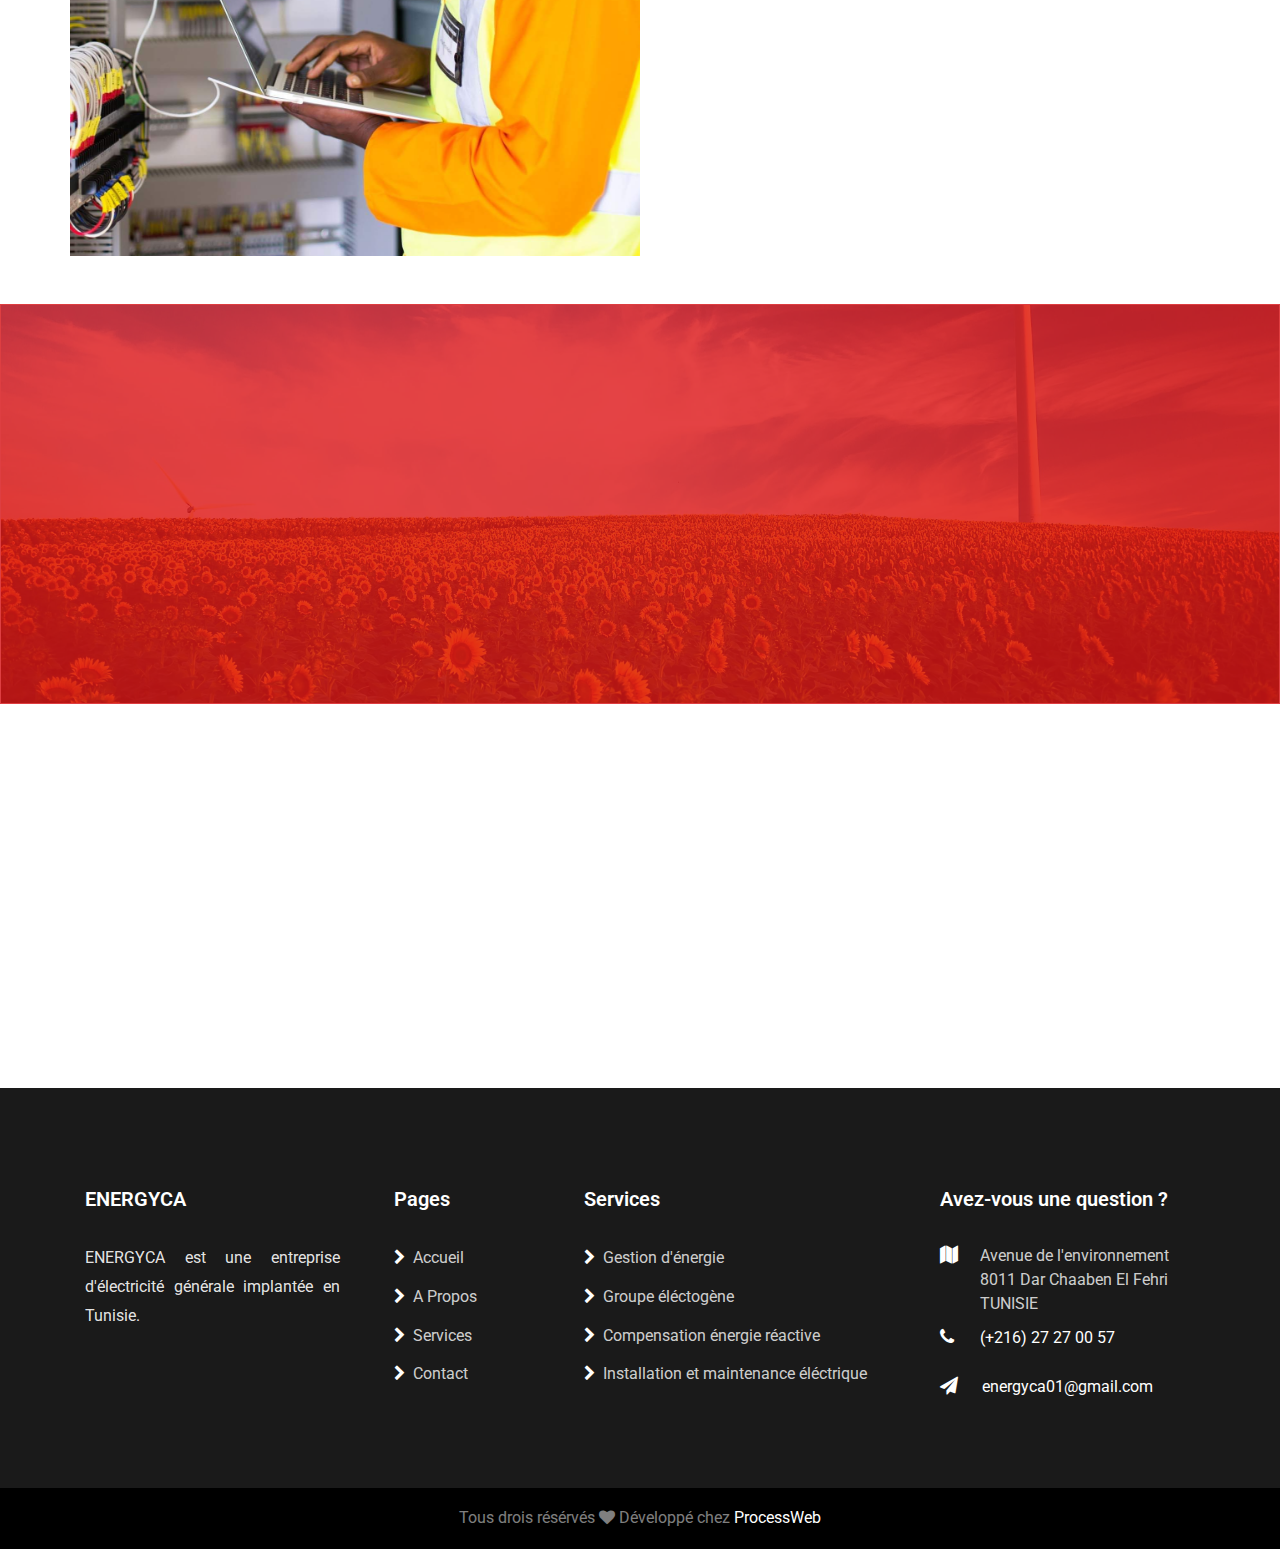
==== commit ebf6cf6e: "Add files via upload" ====
--- a/index.html
+++ b/index.html
@@ -2,7 +2,7 @@
 <html lang="en">
 
 <head>
-    <title>Energyca</title>
+    <title>ENERGYCA</title>
     <meta charset="utf-8">
     <meta name="viewport" content="width=device-width, initial-scale=1, shrink-to-fit=no">
 
@@ -37,11 +37,13 @@
                 <div class="col-md-6 d-flex justify-content-md-end">
                     <div class="social-media">
                         <p class="mb-0 d-flex">
-                            <a target="_blank" rel="noreferrer noopener" href="https://www.facebook.com/Energycatunisie/"
+                            <a target="_blank" rel="noreferrer noopener"
+                                href="https://www.facebook.com/ENERGYCAtunisie/"
                                 class="d-flex align-items-center justify-content-center"><span class="fa fa-facebook"><i
                                         class="sr-only">Facebook</i></span></a>
 
-                            <a target="_blank" rel="noreferrer noopener" href="https://www.linkedin.com/in/zied-benali-131a2469/"
+                            <a target="_blank" rel="noreferrer noopener"
+                                href="https://www.linkedin.com/in/zied-benali-131a2469/"
                                 class="d-flex align-items-center justify-content-center"><span class="fa fa-linkedin"><i
                                         class="sr-only">LinkedIn</i></span></a>
 
@@ -75,7 +77,7 @@
                         <ul class="dropdown-menu" aria-labelledby="navbarDropdown">
                             <li class="dropdown-item"> <a class="nav-link" href="gestion-energie"> Gestion d'énergie</a>
                             </li>
-                            <li class="dropdown-item"> <a class="nav-link" href="group-electro"> Groupe éléctogène</a>
+                            <li class="dropdown-item"> <a class="nav-link" href="group-electro"> Groupe éléctrogène</a>
                             </li>
                             <li class="dropdown-item"> <a class="nav-link" href="compensation-energie"> Compensation
                                     énergie réactive</a></li>
@@ -162,11 +164,11 @@
 
                         <p class="text-justify">Créée en juin 2019 par ZIED BENALI, ENERGYCA est une entreprise
                             d'électricité générale implantée en Tunisie.</p>
-                        <p class="text-justify">Intervenant dans les départements de la Somme et de l'Oise, la société
-                            se spécialise entre autres dans la rénovation des installations électriques et dans les
-                            installations dans le domaine de la compensation de l’énergie réactive,
-                            et dans l’installation de système de gestion d’énergie et groupe électrogène.</p>
-                        <p class="text-justify">L'entreprise met un point d'honneur à faire preuve de polyvalence et
+                        <p class="text-justify">Intervenant sur tout le teritoire tunisien, notre société
+                            se spécialise entre autres dans la rénovation des installations électriques dans les domaines
+                            de la compensation de l’énergie réactive, du système de gestion d’énergie et des groupes
+                            électrogènes.</p>
+                        <p class="text-justify">Notre entreprise met un point d'honneur à faire preuve de polyvalence et
                             d'expertise en toute situation. Qu'importent les besoins, les attentes et les contraintes,
                             ENERGYCA vous apportera une réponse technique concrète et certifiée.</p>
 
@@ -215,12 +217,12 @@
                                 <div class="text">
                                     <p class="mb-4 text-justify">Nous permettons d’améliorer grandement nos performances
                                         de production. C’est ainsi que nous offrons des groupes électrogènes performants
-                                        et sûrs à prix compétitifs avec un démarrage automatique lors du besion.</p>
+                                        et sûrs à prix compétitifs avec un démarrage automatique lors du besoin.</p>
                                     <div class="d-flex align-items-center">
                                         <div class="user-img" style="background-image: url(images/person_2.jpg)"></div>
                                         <div class="pl-3">
-                                            <a class="name" href="group-electro">Groupe éléctogène</a><br>
-                                            <span class="position">Sécurisez-vous</span>
+                                            <a class="name" href="group-electro">Groupe éléctrogène</a><br>
+                                            <span class="position">Sécurisez-vous!</span>
                                         </div>
                                     </div>
                                 </div>
@@ -231,7 +233,7 @@
                                 <div class="icon d-flex align-items-center justify-content-center"><span
                                         class="fa fa-quote-left"></div>
                                 <div class="text">
-                                    <p class="text-justify">ENERGYCA vous garantir une réduction de la puissance
+                                    <p class="text-justify">ENERGYCA vous garantie une réduction de la puissance
                                         souscrite, les pertes Joule ainsi que l'amélioration de votre courbe cos (phi).
                                         Votre retour sur investissement est optimale.</p>
                                     <div class="d-flex align-items-center pt-3 pb-0">
@@ -253,10 +255,11 @@
                                 <div class="text">
                                     <p class="mb-4 text-justify">ENERGYCA réalise l'installation de votre dispositif
                                         d'éclairage intérieur et extérieur pour l'industrie et le tertiaire. Nous
-                                        assurons l'installation de tous types des réseaux électriques.</p>
+                                        assurons l'installation de tous types de réseaux électriques.</p>
                                     <div class="d-flex align-items-center pt-2">
                                         <div class="user-img"
-                                            style="background-image: url(images/person_4.jpg); padding-right: 65px !important;"></div>
+                                            style="background-image: url(images/person_4.jpg); padding-right: 65px !important;">
+                                        </div>
                                         <div class="pl-3">
                                             <a class="name" href="installation-maintenance">Installation et maintenance
                                                 éléctrique</a><br>
@@ -282,11 +285,14 @@
                         <p class="text-justify">ENERGYCA est une entreprise d'électricité générale implantée en Tunisie.
                         </p>
                         <ul class="ftco-footer-social list-unstyled mt-2">
-                            <li class="ftco-animate"><a target="_blank" rel="noreferrer noopener" href="https://www.facebook.com/Energycatunisie/"><span
+                            <li class="ftco-animate"><a target="_blank" rel="noreferrer noopener"
+                                    href="https://www.facebook.com/ENERGYCAtunisie/"><span
                                         class="fa fa-facebook"></span></a></li>
-                            <li class="ftco-animate"><a target="_blank" rel="noreferrer noopener" href="https://www.linkedin.com/in/zied-benali-131a2469/"><span class="fa fa-linkedin"></span></a></li>
-                            <li class="ftco-animate"><a target="_blank" rel="noreferrer noopener" href="https://wa.me/0021627270057"><span
-                                        class="fa fa-whatsapp"></span></a></li>
+                            <li class="ftco-animate"><a target="_blank" rel="noreferrer noopener"
+                                    href="https://www.linkedin.com/in/zied-benali-131a2469/"><span
+                                        class="fa fa-linkedin"></span></a></li>
+                            <li class="ftco-animate"><a target="_blank" rel="noreferrer noopener"
+                                    href="https://wa.me/0021627270057"><span class="fa fa-whatsapp"></span></a></li>
                         </ul>
                     </div>
                 </div>
@@ -294,7 +300,7 @@
                     <div class="ftco-footer-widget mb-4 ml-md-4">
                         <h2 class="ftco-heading-2">Pages</h2>
                         <ul class="list-unstyled">
-                            <li><a href="#"><span class="fa fa-chevron-right mr-2"></span>Accueil </a></li>
+                            <li><a href="/"><span class="fa fa-chevron-right mr-2"></span>Accueil </a></li>
                             <li><a href="about"><span class="fa fa-chevron-right mr-2"></span>A Propos</a></li>
                             <li><a href="index#services"><span class="fa fa-chevron-right mr-2"></span>Services</a></li>
                             <li><a href="contact"><span class="fa fa-chevron-right mr-2"></span>Contact</a></li>
@@ -344,7 +350,8 @@
                         <p class="mb-0 text-center" style="color: rgba(255,255,255,.5);">
 
                             Tous drois résérvés <i class="fa fa-heart color-danger" aria-hidden="true"></i> Développé
-                            chez <a target="_blank" rel="noreferrer noopener" href="https://processweb.netlify.app/" target="_blank">ProcessWeb</a>
+                            chez <a target="_blank" rel="noreferrer noopener" href="https://processweb.netlify.app/"
+                                target="_blank">ProcessWeb</a>
 
                         </p>
                     </div>
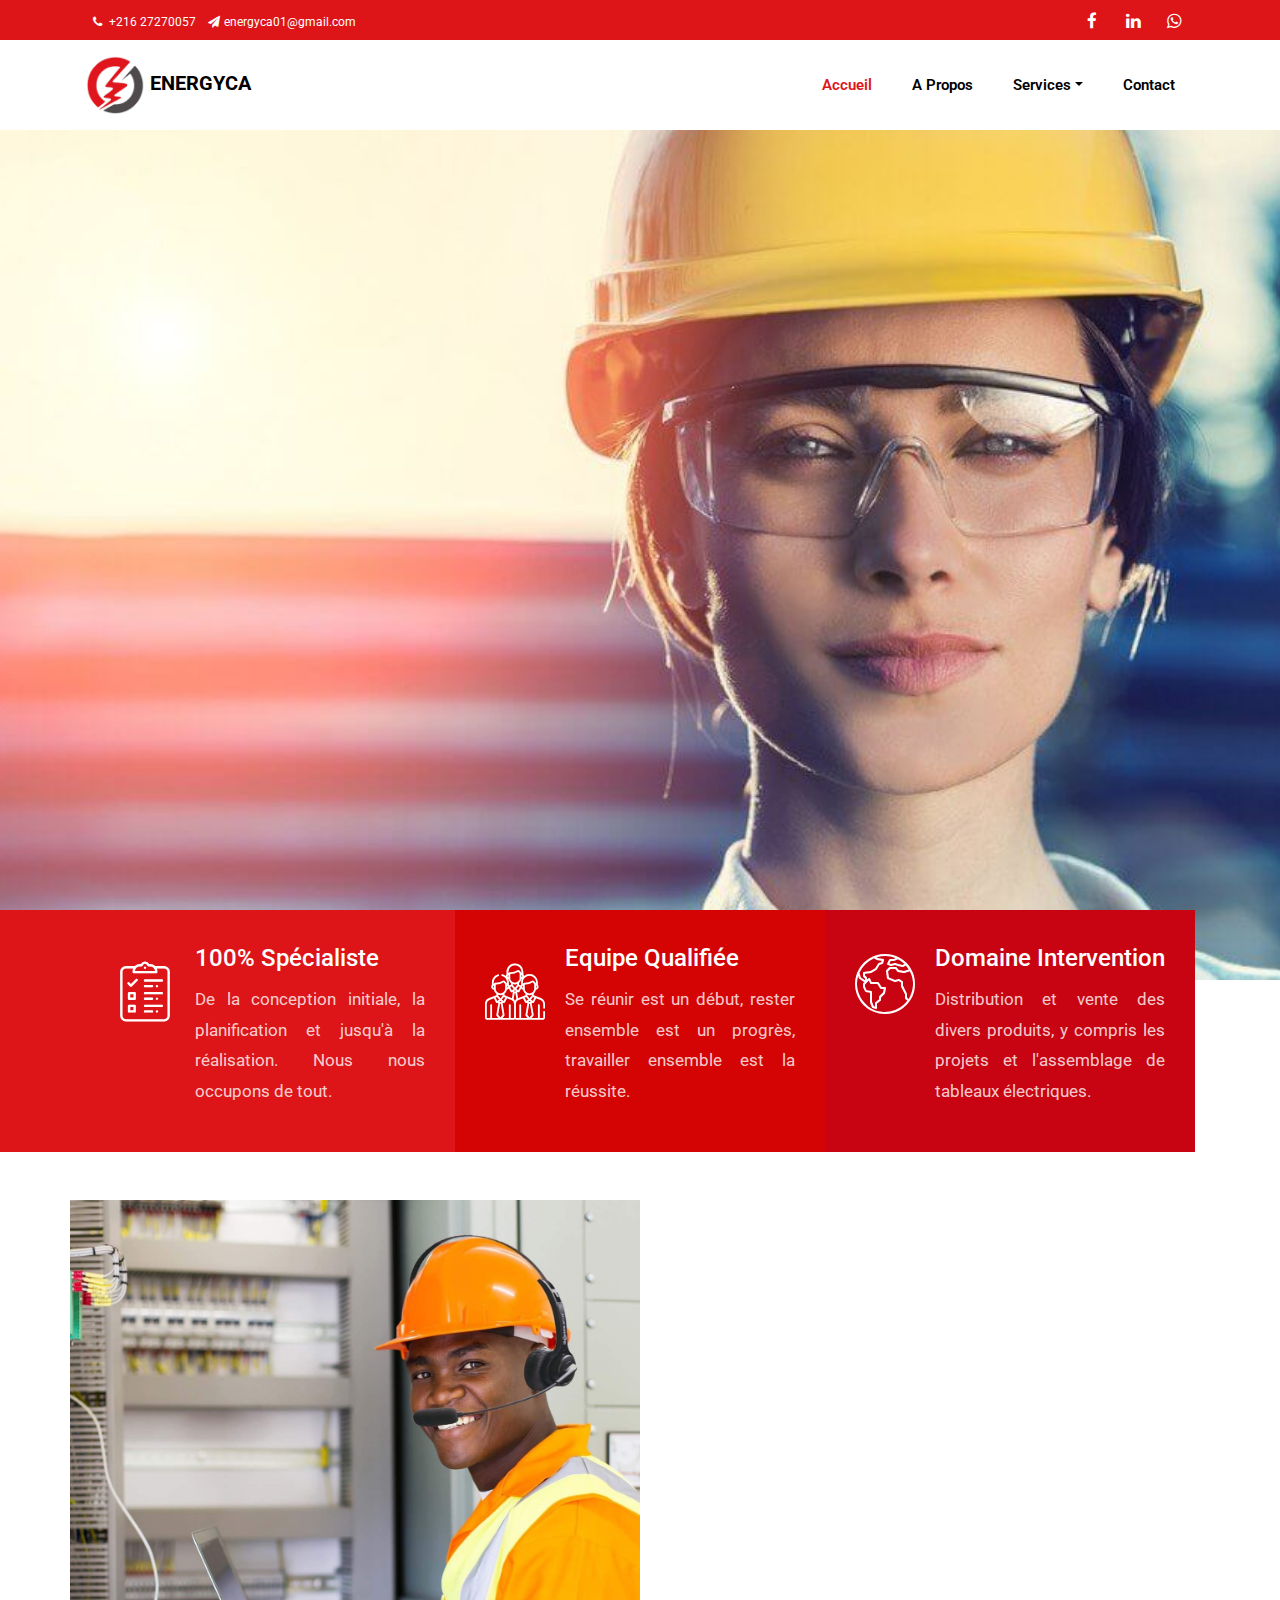
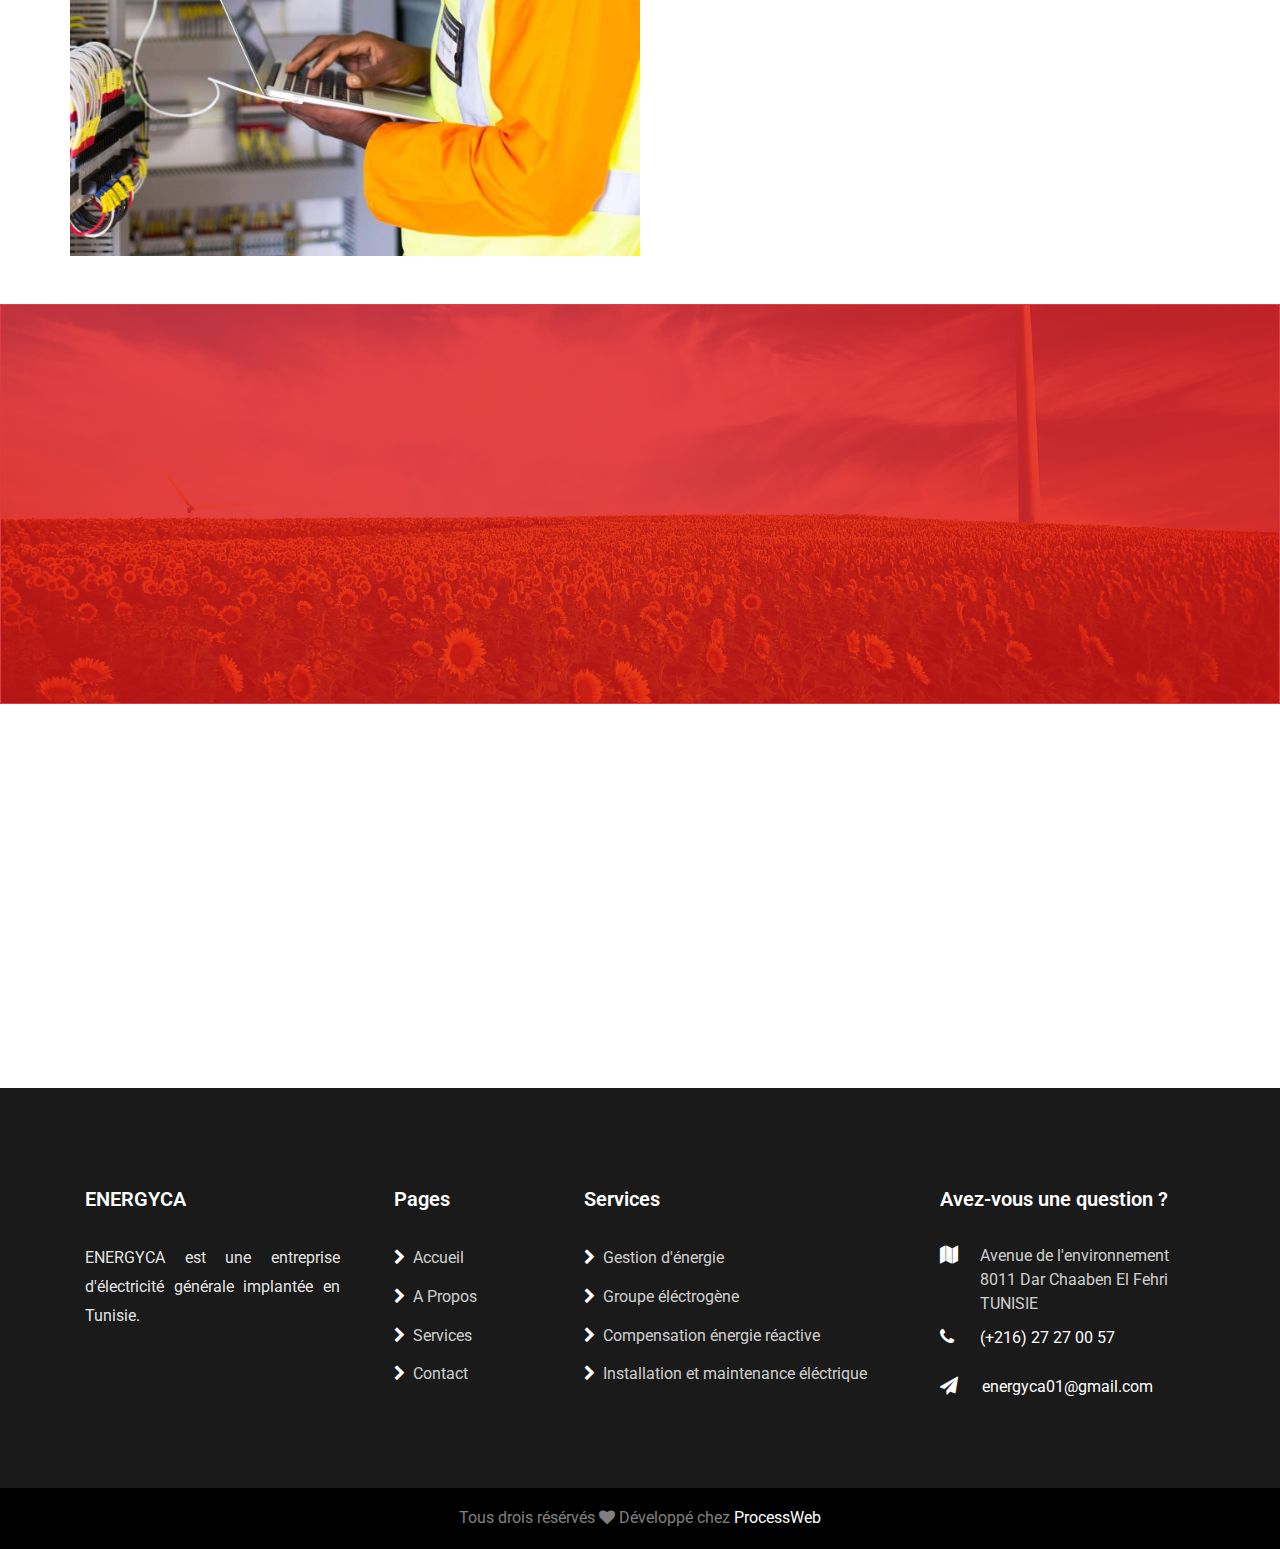
==== commit 0f95dadd: "Add files via upload" ====
--- a/index.html
+++ b/index.html
@@ -314,7 +314,7 @@
                             <li><a href="gestion-energie"><span class="fa fa-chevron-right mr-2"></span>Gestion
                                     d'énergie</a></li>
                             <li><a href="group-electro"><span class="fa fa-chevron-right mr-2"></span>Groupe
-                                    éléctogène</a></li>
+                                    éléctrogène</a></li>
                             <li><a href="compensation-energie"><span
                                         class="fa fa-chevron-right mr-2"></span>Compensation énergie réactive</a></li>
                             <li><a href="installation-maintenance"><span
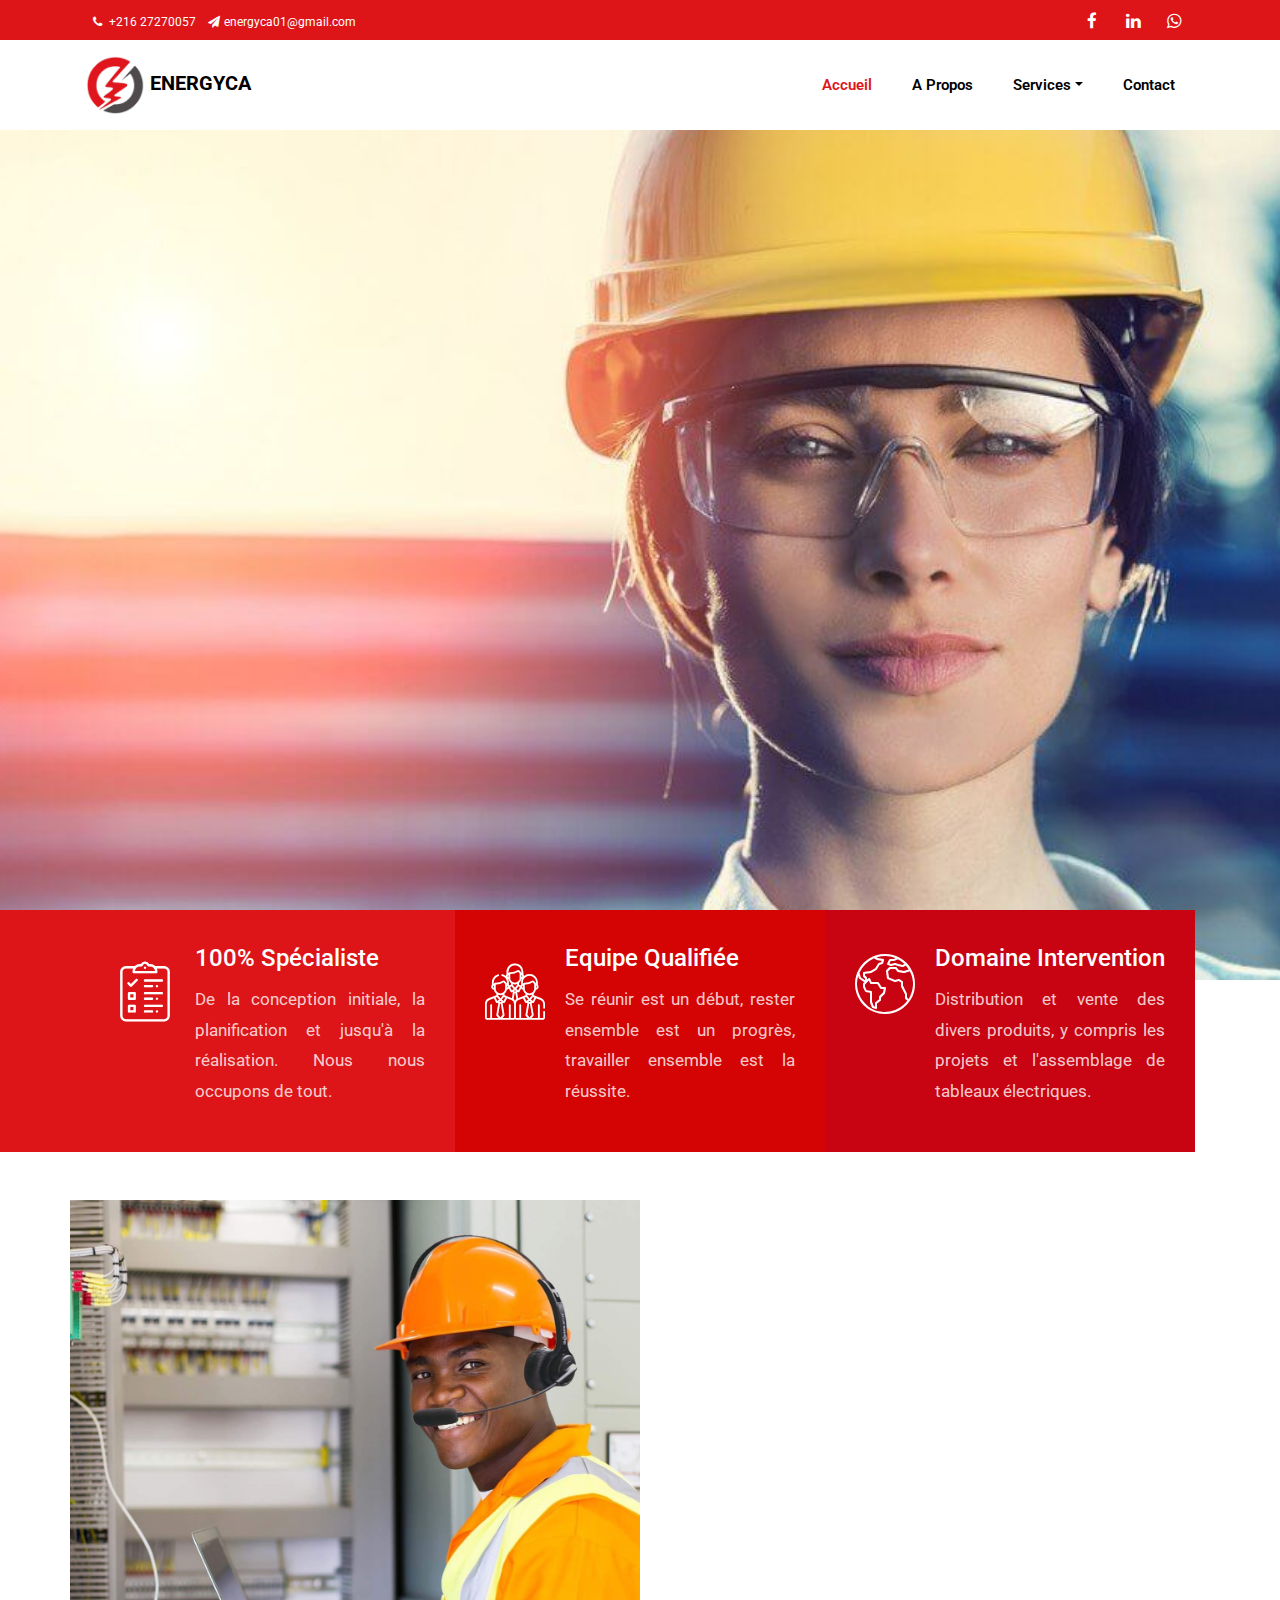
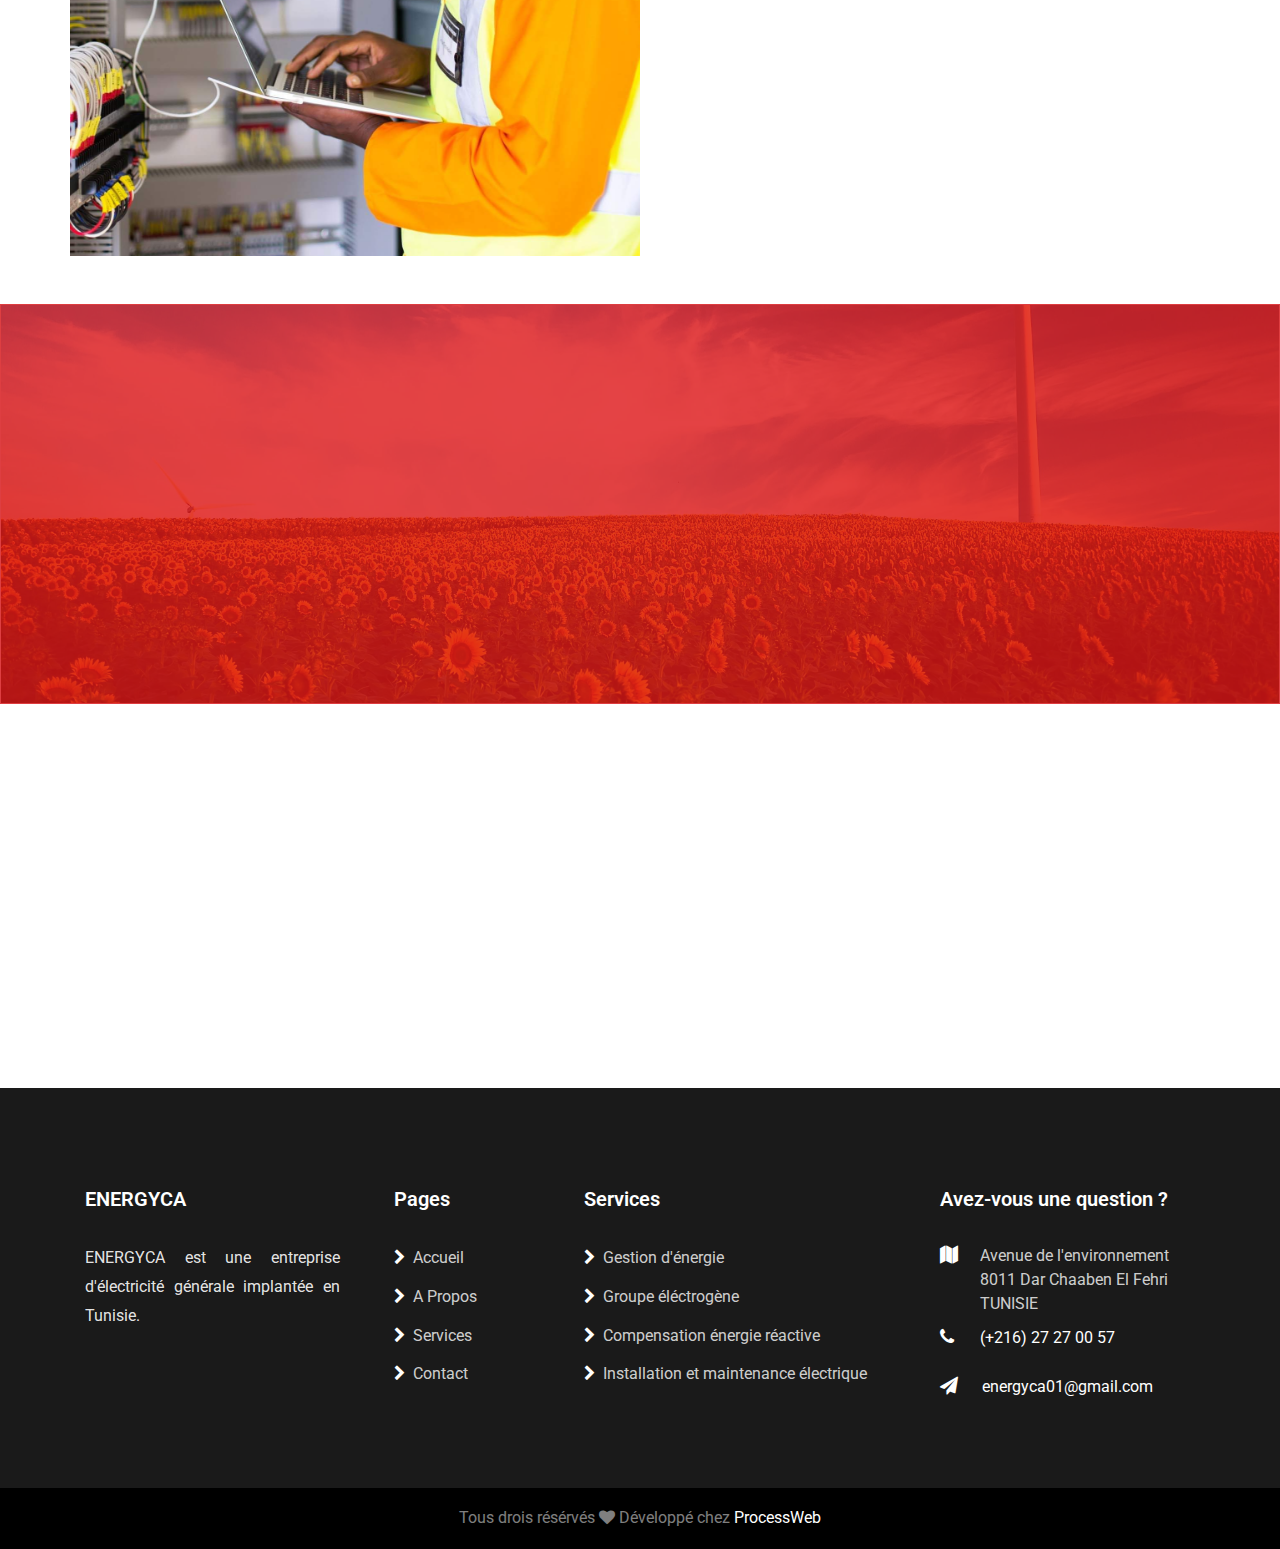
==== commit 4dcccec3: "Add files via upload" ====
--- a/index.html
+++ b/index.html
@@ -77,12 +77,12 @@
                         <ul class="dropdown-menu" aria-labelledby="navbarDropdown">
                             <li class="dropdown-item"> <a class="nav-link" href="gestion-energie"> Gestion d'énergie</a>
                             </li>
-                            <li class="dropdown-item"> <a class="nav-link" href="group-electro"> Groupe éléctrogène</a>
+                            <li class="dropdown-item"> <a class="nav-link" href="group-electro"> Groupe électrogène</a>
                             </li>
                             <li class="dropdown-item"> <a class="nav-link" href="compensation-energie"> Compensation
                                     énergie réactive</a></li>
                             <li class="dropdown-item"> <a class="nav-link" href="installation-maintenance"> Installation
-                                    et maintenance éléctrique</a></li>
+                                    et maintenance électrique</a></li>
                         </ul>
                     </li>
                     <li class="nav-item"><a href="contact" class="nav-link">Contact</a></li>
@@ -221,7 +221,7 @@
                                     <div class="d-flex align-items-center">
                                         <div class="user-img" style="background-image: url(images/person_2.jpg)"></div>
                                         <div class="pl-3">
-                                            <a class="name" href="group-electro">Groupe éléctrogène</a><br>
+                                            <a class="name" href="group-electro">Groupe électrogène</a><br>
                                             <span class="position">Sécurisez-vous!</span>
                                         </div>
                                     </div>
@@ -262,7 +262,7 @@
                                         </div>
                                         <div class="pl-3">
                                             <a class="name" href="installation-maintenance">Installation et maintenance
-                                                éléctrique</a><br>
+                                                électrique</a><br>
                                             <span class="position">Temps réponse rapide et fiable</span>
                                         </div>
                                     </div>
@@ -319,7 +319,7 @@
                                         class="fa fa-chevron-right mr-2"></span>Compensation énergie réactive</a></li>
                             <li><a href="installation-maintenance"><span
                                         class="fa fa-chevron-right mr-2"></span>Installation et maintenance
-                                    éléctrique</a></li>
+                                    électrique</a></li>
                         </ul>
                     </div>
                 </div>
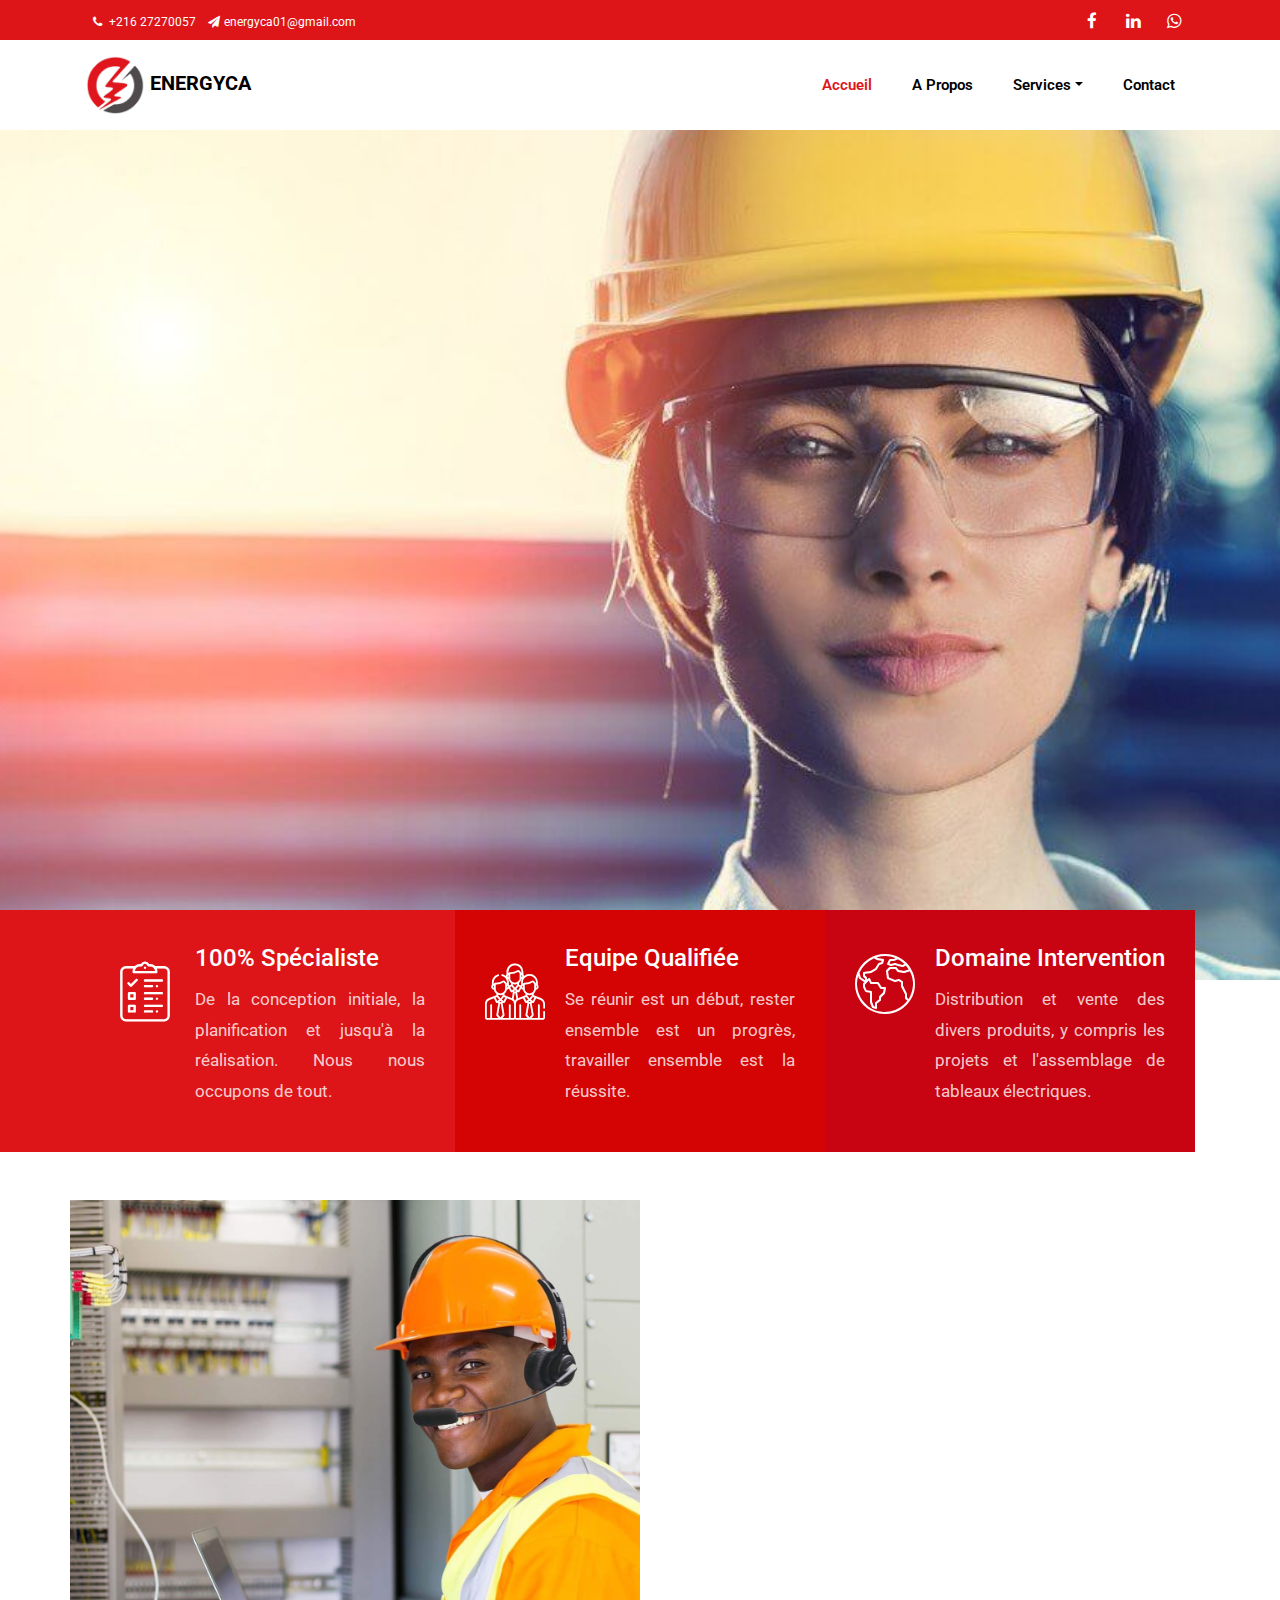
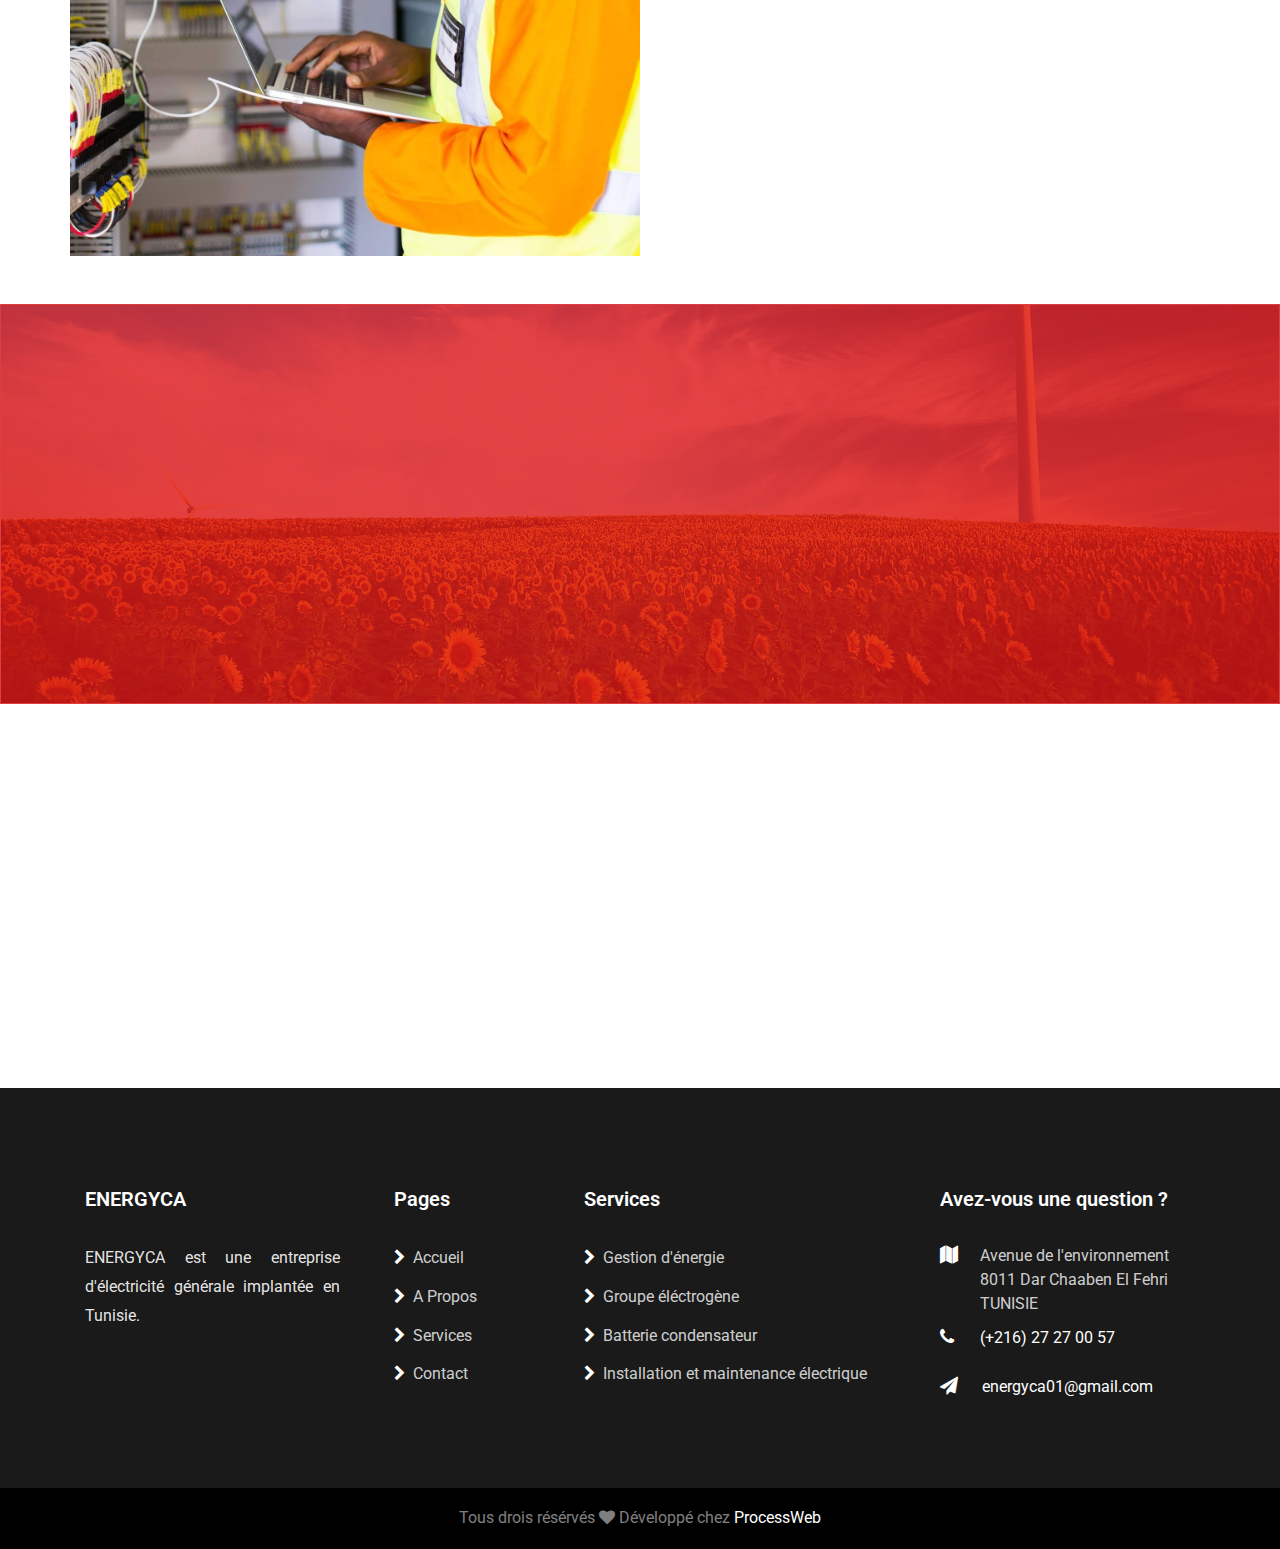
==== commit 23b3ad50: "Add files via upload" ====
--- a/index.html
+++ b/index.html
@@ -316,7 +316,7 @@
                             <li><a href="group-electro"><span class="fa fa-chevron-right mr-2"></span>Groupe
                                     éléctrogène</a></li>
                             <li><a href="compensation-energie"><span
-                                        class="fa fa-chevron-right mr-2"></span>Compensation énergie réactive</a></li>
+                                        class="fa fa-chevron-right mr-2"></span>Batterie condensateur</a></li>
                             <li><a href="installation-maintenance"><span
                                         class="fa fa-chevron-right mr-2"></span>Installation et maintenance
                                     électrique</a></li>
